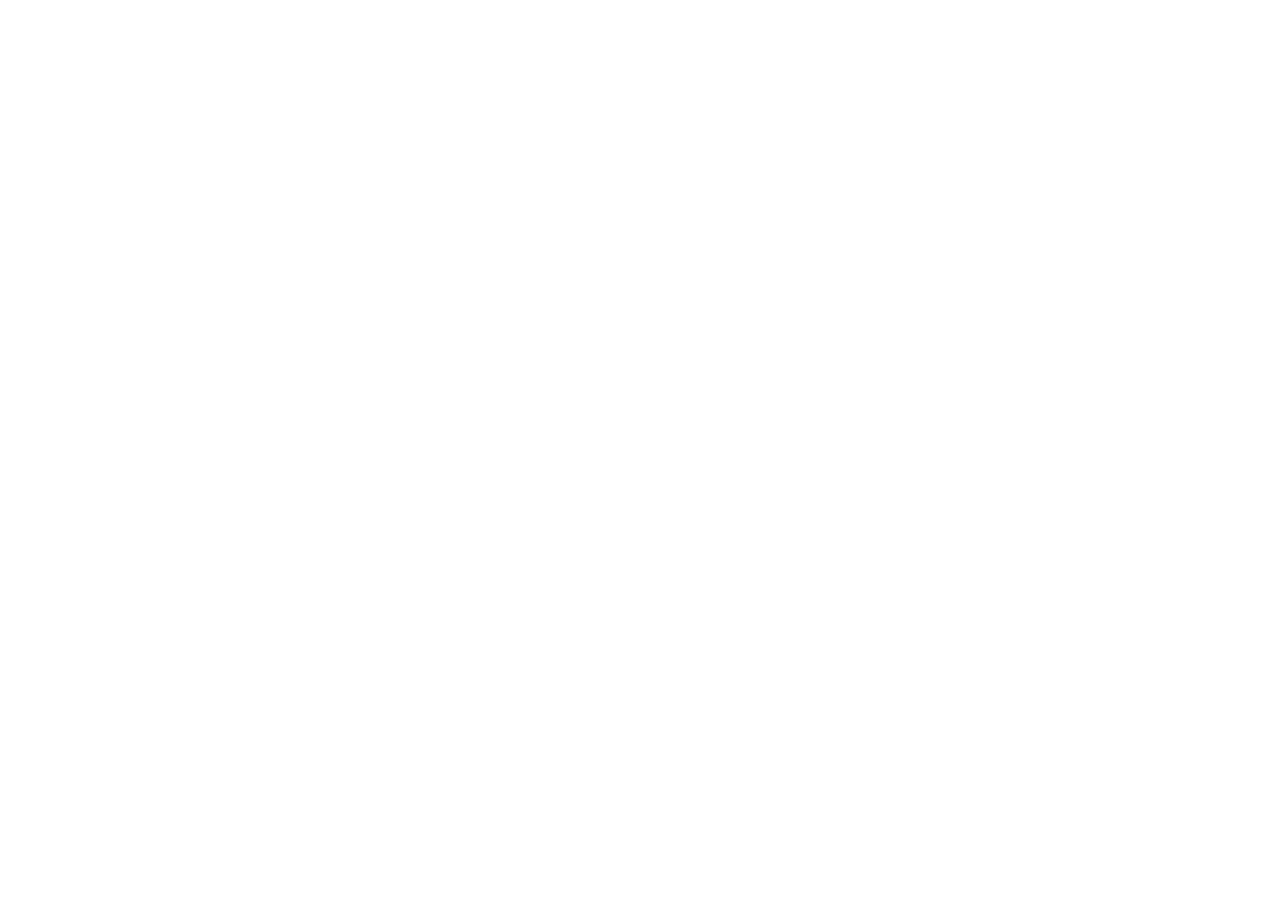
==== index.html @ 9f3b3bdb "Content changes per Bill" ====
<html>
<head>
	<title>Caption Access — Make Your Meetings, Classes, Webinars & Videos Accessible Today!</title>
	<meta charset="UTF-8">
	<link rel="shortcut icon" href="favicon.ico" type="image/x-icon">
	<link rel="icon" href="favicon.ico" type="image/x-icon">
	<link href='http://fonts.googleapis.com/css?family=Open+Sans:300,300italic,400,400italic,600italic,700,800' rel='stylesheet' type='text/css'>
	<link href='http://fonts.googleapis.com/css?family=Montserrat' rel='stylesheet' type='text/css'>
	<link href='http://fonts.googleapis.com/css?family=Arvo:700' rel='stylesheet' type='text/css'>
	<link rel="stylesheet" href="styles.css">
	<link href="http://netdna.bootstrapcdn.com/font-awesome/4.0.3/css/font-awesome.css" rel="stylesheet">
	<script>
		(function (i, s, o, g, r, a, m) {
			i['GoogleAnalyticsObject'] = r;
			i[r] = i[r] || function () {
				(i[r].q = i[r].q || []).push(arguments)
			}, i[r].l = 1 * new Date();
			a = s.createElement(o),
				m = s.getElementsByTagName(o)[0];
			a.async = 1;
			a.src = g;
			m.parentNode.insertBefore(a, m)
		})(window, document, 'script', '//www.google-analytics.com/analytics.js', 'ga');
		ga('create', 'UA-45861214-1', 'captionaccess.com');
		ga('send', 'pageview');
	</script>
</head>
<body class="homepage">
	<div class="container">
		<div id="header">
			<p>Make Your Meetings, Classes, Webinars & Videos Accessible Today!</p>
			<div id="call-to-action-wrapper">
				<div id="call-to-action" class="button">
					<span class="component1">Request a Quote</span><span class="component2">&rsaquo;</span>
				</div>
				<div id="call-to-action-areas">
					<span class="component3">for</span>
					<span class="component4">&nbsp;</span>
				</div>
			</div> <!-- call-to-action-wrapper -->
			<hr class="translucent-white">
		</div> <!-- header -->
		<div id="nav-bar">
			<div id="logo"></div>
			<ul id="nav-menu">
				<li class="level1item">
					<a href="events.html">Live Events</a>

				</li>
				<li class="level1item">
					<a href="media.html">Media</a>

				</li>
				<li class="level1item"><a href="services.html">Services</a>

				</li>
				<li class="level1item">
					<a href="testimonials.html">Props</a>

				</li>
				<li><a href="faq.html">FAQ</a></li>
				<li><a href=" about.html">About</a></li>
				<li><a href="app/contact">Contact</a></li>
			</ul>
		</div> <!-- nav-bar -->
	</div> <!-- container -->
	<div class="container">
		<div class="content">
			<ul id="features">
				<li id="callout1">
					<h2 class="header">What</h2>
					<hr class="translucent-black">
					<div class="description">
						We caption almost anything! Name your captioning need — live events, videos, website media — and we'll deliver.
					</div>
				</li>
				<li id="callout2">
					<h2 class="header">Why</h2>
					<hr class="translucent-black">
					<div class="description">
						Because! Captioning benefits you, from communication access to improved documentation and online search results.
					</div>
				</li>
				<li id="callout3">
					<h2 class="header">Where</h2>
					<hr class="translucent-black">
					<div class="description">
						Just about anywhere! CaptionAccess provides captioning services remotely. If you've got Internet, you've got captions!
					</div>
				</li>
				<li id="callout4">
					<h2 class="header">When</h2>
					<hr class="translucent-black">
					<div class="description">
						Anytime! CaptionAccess works with your schedule. We're up late, we're up early. We're there for you!
					</div>
				</li>
			</ul> <!-- features -->
			<div id="about-blurb">
				<img src="images/logo-outline.jpg" alt="">
				<h1>CaptionAccess is owned and run by deaf and hard-of-hearing people.</h1>
				<p>Why is that a big deal? Because we use captioning services ourselves — it's a communication lifeline for us. We know what first-class captioning means and how important captioning is to people who need it. Our business philosophy and practices are pretty simple: Treat customers how we want to be treated ourselves.</p>
				<div class="author">
					<img class="author-avatar" src="images/avatar-bill.jpg" alt="">
					<div class="author-name">Bill Graham</div>
					<div class="author-title">Founder</div>
				</div> <!-- author -->
			</div> <!-- about-blurb -->
		</div> <!-- content -->
		<div id="testimonials" class="blue">
			<div class="content">
				<div id="wrapper">
					<div class="testimonial">
						<div class="author">
							<img class="author-avatar" src="images/avatar_king.png" alt="Picture of King Jordan, Past President, Gallaudet University">
							<div class="author-name">King Jordan</div>
							<div class="author-title">Past President, Gallaudet University</div>
						</div> <!-- author -->
						<p>“Technology is changing the way people receive information and the way people are trained and educated. When educational webcasts are not captioned then people who are deaf or hard of hearing don’t have the same access or the same opportunity to learn that people who can hear do. It's so easy and inexpensive to get webcasts captioned — If webcasters knew how many more people they could reach with the simple addition of captions, it would seem a no brainer to add them. CaptionAccess is unusual among captioning companies in that it advocates and educates for online inclusion in addition to providing services to make it happen.”</p>
					</div> <!-- testimonial -->
					<div class="testimonial">
						<div class="author">
							<img class="author-avatar" src="images/avatar_kim.png" alt="Picture of Kimberly Heibner, Interpreter for the Deaf, NIC Master, Southern Illinois University at Carbondale">
							<div class="author-name">Kimberly Heibner</div>
							<div class="author-title">Interpreter for the Deaf, NIC Master, Southern Illinois University at Carbondale</div>
						</div> <!-- author -->
						<p>“It has been a pleasure working with CaptionAccess. SIU requires the use of remote CART services for both an online student and a student onsite. CaptionAccess delivers first-rate captioning services in a professional, dedicated manner. They are easy to work with and have gone above and beyond the call of duty by traveling to the classroom to provide technical hands-on assistance. We would recommend CaptionAccess to any school that requires the use of all-around quality captioning services.”</p>
					</div> <!-- testimonial -->
					<div class="testimonial">
						<div class="author">
							<img class="author-avatar" src="images/avatar_collins.png" alt="Picture of Kathleen Collins, Publisher, Inside Higher Ed">
							<div class="author-name">Kathlene Collins</div>
							<div class="author-title">Publisher, Inside Higher Ed</div>
						</div> <!-- author -->
						<p>“CaptionAccess has provided captioning for deaf and hard-of-hearing participants for all Inside Higher Ed webinars since September, 2012. We do as many as four a month, on topics that range from the arcane (competency education and assessment) to the REALLY arcane (game design elements in online course development). We can have as many as four presenters talking over each other in fast-paced events. CaptionAccess does a fantastic job -- captioners are scheduled quickly, show up on time, do a wonderful job during the live event, and provide transcripts in 24 hours (often less). The good will Inside Higher Ed has accrued by providing this simple (and very economical) service is enormous. And CaptionAccess is a genuine pleasure to work with.”</p>
					</div> <!-- testimonial -->
					<div class="testimonial">
						<div class="author">
							<img class="author-avatar" src="images/avatar_grant.png" alt="Picture of Grant Peelle, Director, "I'm Fine, Thanks"">
							<div class="author-name">Grant Peelle</div>
							<div class="author-title">Director, "I'm Fine, Thanks"</div>
						</div> <!-- author -->
						<p>“As filmmakers, it is our primary goal to connect and effectively communicate with our audience, which is why we chose CaptionAccess to caption both our movie trailer and our feature documentary, "I'm Fine, Thanks."  Without captioning, we are limiting the effectiveness of our storytelling.  We see captioning as an essential piece in our storytelling arsenal and CaptionAccess made this additional tool very successful for us.”</p>
					</div> <!-- testimonial -->
					<div class="testimonial">
						<div class="author">
							<img class="author-avatar" src="images/avatar_johnny.png" alt="Picture of Johnny B. Truant, Author and podcaster">
							<div class="author-name">Johnny B. Truant</div>
							<div class="author-title">Author and podcaster</div>
						</div> <!-- author -->
						<p>“CaptionAccess has opened my eyes to the value of captioning, transcribing, and generally making the work I do online more accessible. By providing access, I'm getting deaf and hard-of-hearing people signing up for workshops and events they never could have signed up for before… which means more sales, which means more income. Consider me sold!”</p>
					</div> <!-- testimonial -->
					<div class="testimonial">
						<div class="author">
							<img class="author-avatar" src="images/avatar_margreta.png" alt="Picture of Margreta von Pein, Member, Bay Area Association for Disabled Sailors">
							<div class="author-name">Margreta von Pein</div>
							<div class="author-title">Member, Bay Area Association for Disabled Sailors</div>
						</div> <!-- author -->
						<p>“CaptionAccess patiently walked me through the set up with two practice sessions before my meeting. CaptionAccess and the writer were flexible, friendly, and continually helpful. All was done affordably. I feel I can contact CaptionAccess anytime with a difficult captioning project on short notice and they will be there for me.”</p>
					</div> <!-- testimonial -->
					<div class="testimonial">
						<div class="author">
							<img class="author-avatar" src="images/avatar_marca.png" alt="Picture of Marca Bristo, President & CEO, Access Living">
							<div class="author-name">Marca Bristo</div>
							<div class="author-title">President & CEO, Access Living</div>
						</div> <!-- author -->
						<p>“Industry leaders across all private, public and non-profit sectors express a commitment to diversity, but the principle is often overlooked when applied to people with disabilities. A prime example of this oversight is non-captioned videos and webinars, which send potential consumers, customers, and partners the message: "you are not wanted here." As more of us acquire the tools to produce online content, it is critical that we integrate captioning into our programming. This will benefit not only people who are Deaf and hard of hearing, but also people learning English, children learning to read, airport travelers, and many others. Like many things related to accessibility, what works well for people with disabilities, works well for just about everybody.”</p>
					</div> <!-- testimonial -->
					<div class="testimonial">
						<div class="author">
							<img class="author-avatar" src="images/avatar_karlovits.png" alt="Picture of Joe Karlovits, Former CEO and Founder, VITAC">
							<div class="author-name">Joe Karlovits</div>
							<div class="author-title">Former CEO and Founder, VITAC</div>
						</div> <!-- author -->
						<p>“CaptionAccess really makes a difference for deaf and hard-of-hearing employees. Their services open communication to one of the most important aspects of work: meetings. And I think it’s a bonus that the company is owned by a deaf entrepreneur.  Employers have every reason to use their services, and I recommend that they do.”</p>
					</div> <!-- testimonial -->
					<div class="testimonial">
						<div class="author">
							<img class="author-avatar" src="images/avatar_storck.png" alt="Picture of Lauren E. Storck, President, Collaborative for Communication Access via Captioning and CaptionMatch.com">
							<div class="author-name">Lauren E. Storck</div>
							<div class="author-title">President, Collaborative for Communication Access via Captioning and CaptionMatch.com</div>
						</div> <!-- author -->
						<p>“Organization meetings, whether for-profit or non-profit, are costly and it's best to have everyone on the 'same page' to maximize productivity and meaningful exchange among all there. Inclusion of CART is so useful for the group, since participants can maximize their various skills while having the transcript to review after the meeting too. Companies like CaptionAccess provide vital services for millions of people who need captioning for communication.”</p>
					</div> <!-- testimonial -->
				</div> <!-- wrapper -->
			</div> <!-- content -->
		</div> <!-- testimonials -->
	</div> <!-- container -->
	<div class="container">
		<div class="content">
			<div id="footer">
				<div id="legal">
					<img class="logo" src="images/logo-color.jpg" alt="">
					<br clear="all">
					<p>CaptionAccess has received Disability-Owned Business Enterprise Certification through the US Business Leadership Network<sup>®</sup> Disability Supplier Diversity Program<sup>®</sup> <strong>(USBLN<sup>®</sup> DSDP<sup>®</sup>)</strong>.</p>
					<img class="badge" src="images/dobe-badge.jpg" alt="">
					<br clear="all">
										<div id="copyright">
						<span>© 2014 CaptionAccess</span><br />
    					Captioning the world, one word at a time.
					</div>
				</div> <!-- legal -->
				<ul id="contact">
					<li>
						<img src="images/location.jpg" alt="">
						<p>
							2707 Three Oaks, <br />
							#942, Cary, IL 60013
						</p>
					</li>
					<li>
						<img src="images/phone.jpg" alt="">
						<p>
							(847) 986-9330
						</p>
					</li>
					<li>
						<img src="images/mail.jpg" alt="">
						<p>
							contact@captionaccess.com
						</p>
					</li>
					<li>
						<ul class="social">
                            <li title="Our Facebook page" ><a href="http://facebook.com/Captionaccess" target="_blank"><i class="fa fa-facebook"></i></a></li>
                            <li title="Our Twitter page"><a href="http://twitter.com/captionaccess" target="_blank"><i class="fa fa-twitter"></i></a></li>
						</ul>
					</li>
				</ul> <!-- contact -->
			</div> <!-- footer -->
		</div> <!-- content -->
	</div> <!-- container -->
	<script src="jquery.js"></script>
	<script src="typed.js"></script>
	<script type="text/javascript" src="jquery.hoverintent.minified.js"></script>
	<script src="scripts.js"></script>
</body>
</html>
---- styles.css ----
*		 									{ 	padding: 0;
												margin: 0;
												font-family: 'Open Sans', sans-serif;
												font-size: 16px; }

ul 											{ 	list-style-type: none; }

li 											{	float: left; }

sup 										{ 	font-size: 12px;
												font-weight: normal; }

hr.translucent-white 						{ 	border: none;
												border-bottom: 1px rgba(255,255,255,0.3) solid;
												margin-top: 50px;
												height: 0; }

hr.translucent-black 						{ 	border: none;
												border-bottom: 1px rgba(0,0,0,0.4) solid;
												width: 50px;
												height: 0;
												margin: 0 auto;
												margin-top: 15px;
												margin-bottom: 30px; }

body.homepage								{	background: url(images/header.jpg) no-repeat center center fixed;
												background-size: cover; }

.container 									{ 	width: 100%;
												background-color: #FFF;
												overflow: visible; }

.container:first-child 						{ 	background: none; }

.button 									{ cursor: pointer; }

.button:hover, .button:hover span			{ 	background-color: #CCA74F !important;
												background-image: none !important;
												border-color: #9C7B2E !important; }

.content 									{ 	width: 960px;
												margin: 0 auto;
												overflow: hidden; }

.submenu 									{ 	display: none; padding: 7px; background-color: #2377AF; overflow: auto; width: 215px; position: absolute; top: 20px; border-radius: 4px; z-index: 9999;
}

.submenu a 									{ 	font-family: "Open Sans", sans-serif !important; font-size: 16px !important; color: #333 !important; text-transform: none !important; letter-spacing: 0 !important; background: none !important; border-radius: 0 !important; }

.submenu a:hover							{ 	text-decoration: underline !important; color: #999 !important; }

.submenu li 								{ 	background-color: #FFF; float: left; padding: 15px; border-bottom: 1px #EEE solid; width: 215px; box-sizing: border-box; }

#testimonials 								{ 	overflow: hidden;
												margin-top: 55px;
												position: relative; }

#testimonials .content 						{ 	overflow: hidden; }

#wrapper 									{ 	width: 10000px;
												position: relative;
												left: 0; }

.testimonial 								{	padding: 50px;
												font-style: italic;
												color: #FFF;
												font-size: 16px;
												overflow: auto;
												display: table;
												float: left;
												width: 960px;
												box-sizing: border-box; }

.testimonial .author 						{ 	float: left;
												font-style: italic; }

.testimonial .author-name 					{ 	font-size: 12px;
												font-weight: 600;
												margin-top: 10px; }

.testimonial .author-title 					{ 	font-weight: 300;
												font-size: 12px;
												width: 200px; }


.testimonial p 								{ 	line-height: 30px;
												width: 610px;
												display: table-cell;
  												vertical-align: middle;
												min-height: 260px;
												margin-top: 25px;
												font-weight: 300; }

.blue 										{	background-color: #5A77CD; }
.green 										{	background-color: #70C238; }
.teal 										{	background-color: #1b859b; }
.blue 										{	background-color: #5A77CD; }

#header 									{ 	/*min-height: 635px;
												box-shadow: inset 0px -500px 400px -77px rgba(35,21,20,.75)*/ }

#header p 									{ 	font-weight: 700;
												font-size: 42px;
												color: #FFF;
												width: 830px;
												line-height: 54px;
												margin: 0 auto;
												text-align: center; }

#call-to-action-wrapper 					{ 	width: 210px;
												margin: 0 auto;
												position: relative;
												margin-top: 40px; }

#call-to-action 							{	width: 210px;
												height: 46px;
												border-radius: 4px;
												background-color: #579876;
												background-image: -webkit-gradient(linear, 0 0, 0 100%, from(#579876), to(#60a382));
												background-image: -webkit-linear-gradient(to top, #579876, #60a382);
												background-image: -moz-linear-gradient(to top, #579876, #60a382);
												background-image: -o-linear-gradient(to top, #579876, #60a382);
												background-image: linear-gradient(to top, #579876, #60a382);
												/*margin: 0 auto;*/
												text-align: center;
												line-height: 43px;
												color: #FFF;
												font-size: 18px;
												display: inline-block; }

#call-to-action .component1 				{ 	font-size: 18px;
												text-shadow: 0px -1px 0px rgba(0, 0, 0, 0.25);
												position: relative;
												left: -6px;
												top: 1px; }

#call-to-action .component2 				{ 	width: 19px;
												height: 19px;
												border-radius: 9px 10px 10px 9px/9px 9px 10px 10px;
												background-color: #4e8367;
												border: solid 1px #518c74;
												background-image: -webkit-gradient(linear, 0 0, 0 100%, from(#548d70), to(#4a7d61));
												background-image: -webkit-linear-gradient(to top, #548d70, #4a7d61);
												background-image: -moz-linear-gradient(to top, #548d70, #4a7d61);
												background-image: -o-linear-gradient(to top, #548d70, #4a7d61);
												background-image: linear-gradient(to top, #548d70, #4a7d61);
												display: inline-block;
												line-height: 16px;
												position: relative;
												left: 5px;
												top: 1px; }

#call-to-action-areas 						{ 	display: inline-block;
												color: #FFF;
												top: 8px;
												left: 218px;
												position: absolute;
												width: 380px; }

#call-to-action-areas .component3 			{ 	padding: 0 5px;
												font-style: italic;
												font-size: 13px;
												color: #CCC; }

#call-to-action-areas .component4 			{ 	font-style: italic;
												letter-spacing: 1px;
												position: relative;
												top: 2px;
												left: -6px;
												font-size: 19px; }

#nav-bar 									{ 	height: 110px;
												overflow: auto;
												color: #FFF; }

#logo 										{ 	background: url(images/logo.png) left center no-repeat;
												float: left;
												cursor: pointer;
												margin-top: 14px;
												margin-left: 25px;
												width: 400px;
												height: 80px; }

#nav-bar 									{ transition: height .7s; overflow: visible; z-index: 100; }

#nav-menu 									{ 	width: 725px;
												margin-top: 47px;
												transition: margin-top .7s;
												float: right; }

#nav-menu li 								{ 	position: relative; }

#nav-menu li a 								{ 	color: #FFF;
												font-size: 12px;
												font-family: 'Montserrat', sans-serif;
												margin-right: 20px;
												padding: 10px;
												transition: background-color .4s;
												text-transform: uppercase;
												letter-spacing: 2px;
												text-decoration: none; }

/*#nav-menu li a:hover 						{	border-bottom: thin #FFF solid; }
*/
#nav-menu li a.fixed:hover					{	border-bottom: thin #444 solid; }

#nav-menu li a:hover, #nav-menu li a.active 						{	background-color: #2377AF;
												color: #FFF;
												border-radius: 4px; }

#nav-menu li a.active:hover 						{	border-bottom: none; }

#nav-bar.fixed 								{ 	position: fixed;
												top: 0;
												background-color: #FFF;
												width: 100%;
												height: 50px;
												z-index: 100;
												border-bottom: thin #CCC solid;
												transition: height, background-color .4s; }

#nav-bar.fixed a 							{ 	color: #000; }

#nav-bar.fixed a:hover						{ 	border-color: #000 !important;
												padding-bottom: 17px; }

#nav-bar.fixed #nav-menu 					{ 	margin-top: 17px;
												transition: margin-top .5s; }

#nav-bar.fixed #logo						{ 	background: url(images/logo_icon.jpg) center no-repeat;
												float: left;
												margin-top: 0px !important;
												width: 175px;
												height: 50px; }

#features 									{ 	width: 100%;
												padding-top: 90px;
												overflow: auto; }

#features li 								{ 	width: 180px;
												padding: 0 30px;
												text-align: center; }

#features .header 							{ 	font-family: 'Arvo', Georgia, serif;
												font-size: 18px;
												text-transform: uppercase;
												letter-spacing: 1px;
												font-weight: 700; }

#features .description						{ 	color: #5c5c5c;
												line-height: 28px;
												height: 300px; }

#callout1 									{ 	background: url(images/callout-bg1.jpg) bottom center no-repeat; }
#callout2 									{ 	background: url(images/callout-bg2.jpg) bottom center no-repeat; }
#callout3 									{ 	background: url(images/callout-bg3.jpg) bottom center no-repeat; }
#callout4 									{ 	background: url(images/callout-bg4.jpg) bottom center no-repeat; }

#about-blurb 								{ 	text-align: center;
												margin-top: 55px; }

#about-blurb h1								{ 	font-family: 'Montserrat', sans-serif;
												font-size: 30px;
												font-weight: normal;
												color: #161a25;
												margin: 0 auto;
												margin-top: 35px;
												margin-bottom: 50px;
												width: 680px; }

#about-blurb p 								{ 	color: #7a7b7f;
												width: 715px;
												font-size: 18px;
												margin: 0 auto;
												line-height: 40px; }

#about-blurb .author-avatar 				{ 	margin-top: 60px; }

#about-blurb .author-name 					{	font-family: 'Montserrat', sans-serif;
												font-size: 14px;
												text-transform: uppercase;
												margin-top: 20px;
												letter-spacing: 2px;
												color: #464646; }

#about-blurb .author-title 					{	font-family: sans-serif;
												font-size: 12px;
												color: #b2b2b2; }

#footer 									{ 	padding-top: 60px; }

#legal 										{	width: 550px;
												overflow: auto;
												float: left; }

#legal .logo 								{ 	margin-bottom: 0px; }

#legal p 									{ 	width: 350px;
												float: left;
												position: relative;
												left: 60px;
												font-size: 15px;
												line-height: 25px; }

#legal .badge 								{ 	float: right; }

#legal .translucent-black 					{ 	width: 488px;
												position: relative;
												margin: 0;
												margin-top: 50px;
												left: 60px; }

#copyright 									{ 	font-size: 13px;
												position: relative;
												left: 60px;
												display: inline-block;
												line-height: 18px;
												margin-top: 65px;
												margin-bottom: 50px;
												font-weight: bold; }

#copyright span 							{ 	position: relative;
												font-size: 13px;
												left: -13px;
												font-weight: normal; }

#contact 									{	float: right;
												width: 220px;
												margin-top: 48px; }

#contact li 								{ 	float: none;
												margin-bottom: 2px; }


#contact li img 							{ 	position: relative;
												top: 20px;
												left: -30px; }

#contact li p 								{ 	font-weight: 300;
												font-size: 16px;
												position: relative;
												left: 10px;
												color: #555;
												font-family: sans-serif;
												line-height: 20px; }

#typed-cursor{
												opacity: 1;
												font-weight: 100;
												-webkit-animation: blink 0.7s infinite;
												-moz-animation: blink 0.7s infinite;
												-ms-animation: blink 0.7s infinite;
												-o-animation: blink 0.7s infinite;
												animation: blink 0.7s infinite;
}

@-keyframes blink{
												0% { opacity:1; }
												50% { opacity:0; }
												100% { opacity:1; }
}

@-keyframes blink{
    0% { opacity:1; }
    50% { opacity:0; }
    100% { opacity:1; }
}
@-webkit-keyframes blink{
    0% { opacity:1; }
    50% { opacity:0; }
    100% { opacity:1; }
}
@-moz-keyframes blink{
    0% { opacity:1; }
    50% { opacity:0; }
    100% { opacity:1; }
}
@-ms-keyframes blink{
    0% { opacity:1; }
    50% { opacity:0; }
    100% { opacity:1; }
}
@-o-keyframes blink{
    0% { opacity:1; }
    50% { opacity:0; }
    100% { opacity:1; }
}

ul#content_grid 						{	width: 100%;
										padding-top: 90px;
										overflow: auto; }

#content_grid li 				{ 	width: 450px;
										height: 600px;
										float: left;
										margin-right: 60px;
										padding-bottom: 60px;
										margin-bottom: 90px;
										border-bottom: 1px rgba(0,0,0,0.2) solid; }

#content_grid li:nth-child(even)	{ 	margin-right: 0; }

#content_grid li.closer 		{ border: none; margin-bottom: 20px; }

#content_grid li .header 		{ 	font-weight: 800;
										font-size: 30px;
										text-transform: uppercase;
										padding-bottom: 25px; }

#content_grid li img 	 		{ 	padding-bottom: 40px; }

#content_grid li .description	{ font-size: 15px; line-height: 28px; color: #333; }

#content_grid li h6 								{ 	position: relative;
														top: -25px;
														font-size: 15px;
														font-weight: normal; }

#header.inner, #nav-bar.inner						{ background-color: #41a4e6; }
#nav-bar.inner.fixed								{ background-color: #FFF; }
#nav-bar.inner.fixed #logo							{ 	background: url(images/logo_icon.jpg) center no-repeat;
														float: left;
														margin-top: 0px !important;
														width: 175px;
														height: 50px; }
#header.inner p 									{ font-size: 18px; font-weight: normal; display: inline-block; text-align: left; width: 745px; }
#header.inner #call-to-action-wrapper				{ display: inline-block; margin-top: 13px; margin-bottom: 13px; }
#header.inner .button 								{ background-image: linear-gradient(to top, #f2c63a, #f7db53); color: #7c6c30; }
#header.inner .button .component1 					{ text-shadow: 0 1px rgba(255,255,255,.75); }
#header.inner .button .component2 					{ background-image: linear-gradient(to top, #e8c636, #e2bb2c); border: solid 1px #c7ad47; }
#nav-bar.inner #logo 								{ background: url(images/logo-inner.png) left center no-repeat; }
.translucent-white.inner 							{ margin-top: 0; background-color: #41a4e6; }
.header i 											{ font-family: FontAwesome; width: 30px; height: 30px; border-radius: 30px; background-color: #f03636; line-height: 30px; text-align: center; color: #FFF; float: right; }

#content_grid li:nth-child(2) .header i { background-color: #f6a320; }
#content_grid li:nth-child(3) .header i { background-color: #8936f0; }
#content_grid li:nth-child(4) .header i { background-color: #4eb057; }
#content_grid.tall li 					{ height: 700px; }
#content_grid.tall h2 					{ font-size: 25px; }
#content_grid li.tall 					{ height: 700px; }
#content_grid li.tall2 					{ height: 800px; }
#content_grid h2.tall2 					{ min-height: 85px; }
#content_grid h2.tall3 					{ min-height: 125px; }
#content_grid h2.tall4 					{ min-height: 165px; }
#content_grid a 						{ text-decoration: none; color: #1A879C; }
#content_grid a:hover					{ text-decoration: underline; color: #94B6C0; }
#content_grid a:visited 				{ text-decoration: none; color: #589574; }
#contact .social 						{ padding-top: 63px; margin-left: -33px; }
#contact .social li 					{ float: left; margin-right: 15px; border: 2px black solid; width: 30px; height: 30px; border-radius: 30px; text-align: center; }
#contact .social li:hover				{ background-color: #000; color: #FFF; }
#contact .social li a					{ color: inherit; }
#contact .social li i					{ line-height: 32px; }
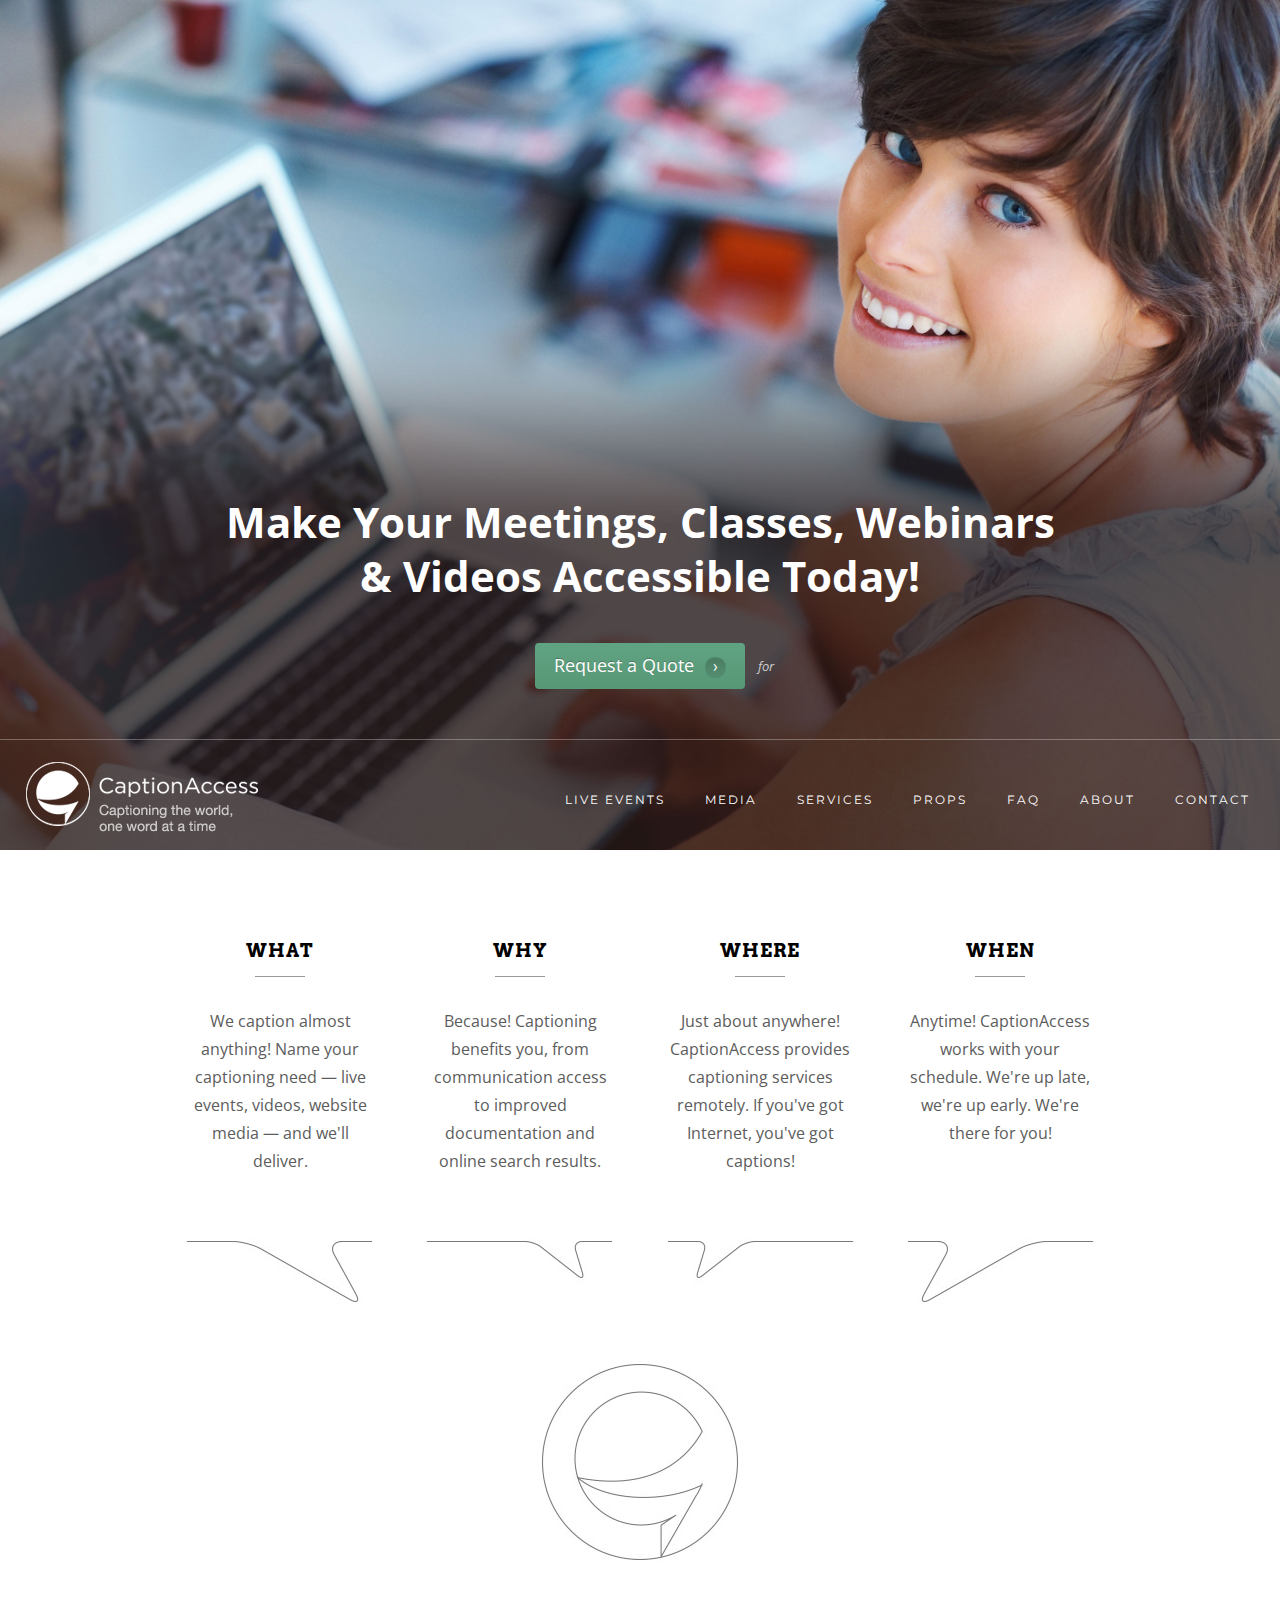
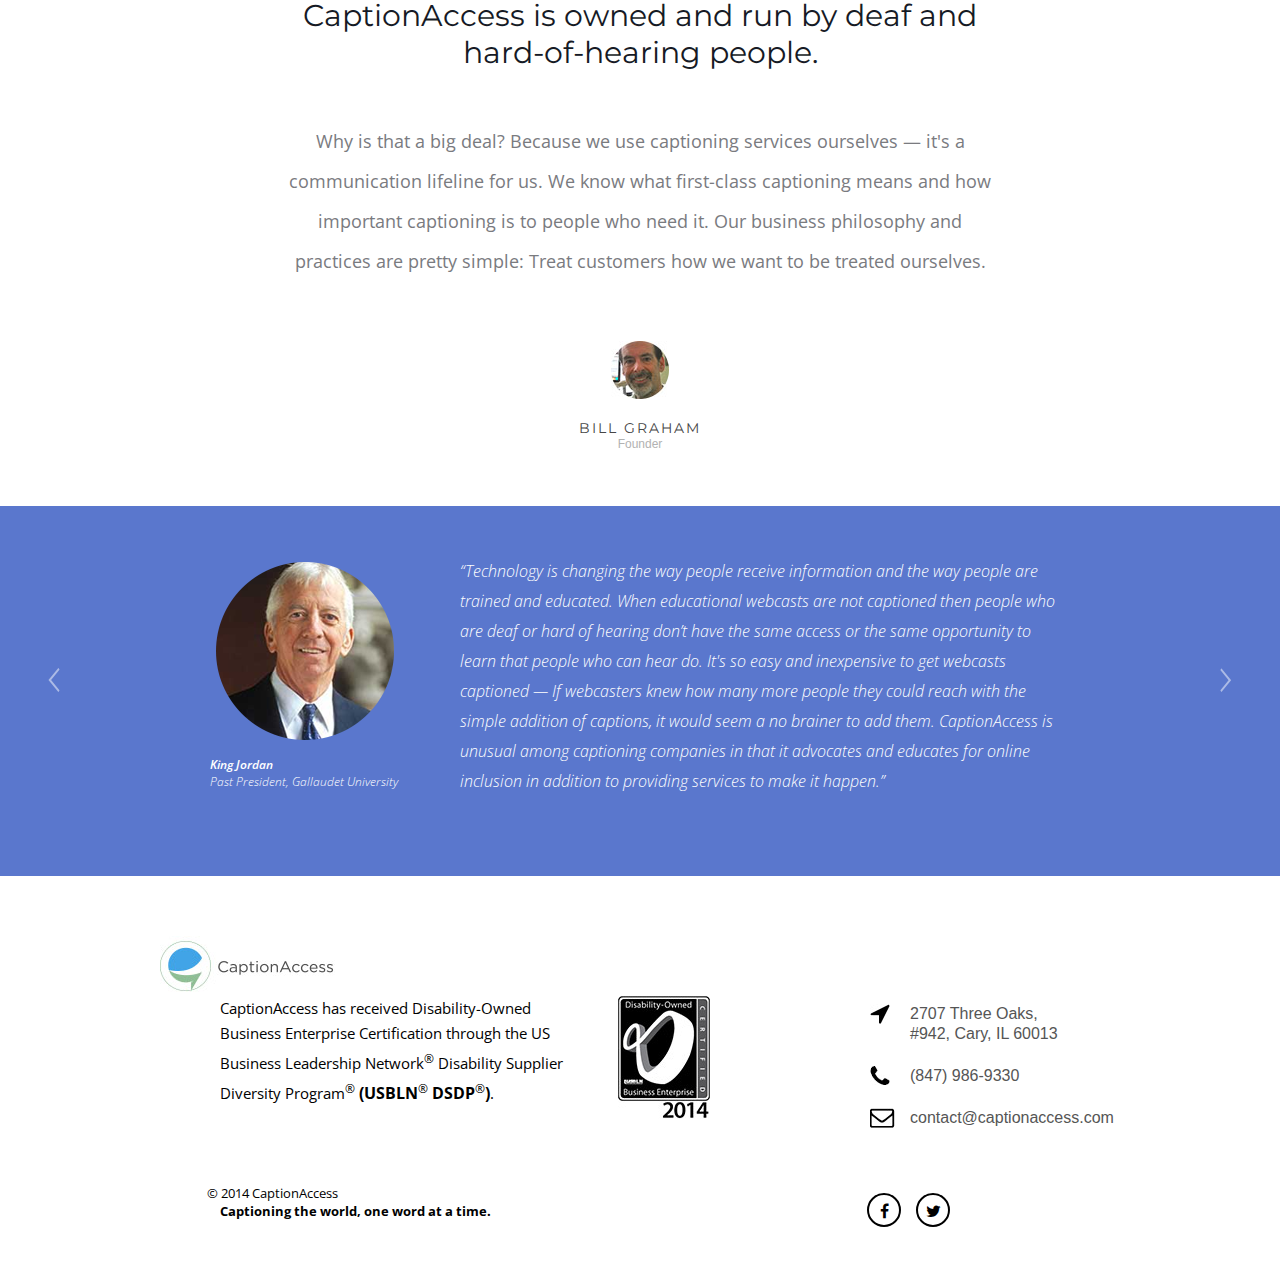
==== commit cf5213ef: "Bug fixes" ====
--- a/index.html
+++ b/index.html
@@ -60,7 +60,7 @@
 				</li>
 				<li><a href="faq.html">FAQ</a></li>
 				<li><a href=" about.html">About</a></li>
-				<li><a href="app/contact">Contact</a></li>
+				<li><a href="contact.html">Contact</a></li>
 			</ul>
 		</div> <!-- nav-bar -->
 	</div> <!-- container -->
@@ -180,7 +180,7 @@
 							<div class="author-name">Lauren E. Storck</div>
 							<div class="author-title">President, Collaborative for Communication Access via Captioning and CaptionMatch.com</div>
 						</div> <!-- author -->
-						<p>“Organization meetings, whether for-profit or non-profit, are costly and it's best to have everyone on the 'same page' to maximize productivity and meaningful exchange among all there. Inclusion of CART is so useful for the group, since participants can maximize their various skills while having the transcript to review after the meeting too. Companies like CaptionAccess provide vital services for millions of people who need captioning for communication.”</p>
+						<p>“Corporate meetings are costly and it's best to have everyone on the 'same page' to maximize productivity and meaningful exchange among all there. Inclusion of CART is so useful for the group, since participants can maximize their various skills while having the transcript to review after the meeting too. Companies like CaptionAccess provide vital services for millions of people who need captioning for communication.”</p>
 					</div> <!-- testimonial -->
 				</div> <!-- wrapper -->
 			</div> <!-- content -->
@@ -195,7 +195,7 @@
 					<p>CaptionAccess has received Disability-Owned Business Enterprise Certification through the US Business Leadership Network<sup>®</sup> Disability Supplier Diversity Program<sup>®</sup> <strong>(USBLN<sup>®</sup> DSDP<sup>®</sup>)</strong>.</p>
 					<img class="badge" src="images/dobe-badge.jpg" alt="">
 					<br clear="all">
-										<div id="copyright">
+					<div id="copyright">
 						<span>© 2014 CaptionAccess</span><br />
     					Captioning the world, one word at a time.
 					</div>
@@ -222,8 +222,8 @@
 					</li>
 					<li>
 						<ul class="social">
-                            <li title="Our Facebook page" ><a href="http://facebook.com/Captionaccess" target="_blank"><i class="fa fa-facebook"></i></a></li>
-                            <li title="Our Twitter page"><a href="http://twitter.com/captionaccess" target="_blank"><i class="fa fa-twitter"></i></a></li>
+							<li title="Our Facebook page" ><a href="http://twitter.com/captionaccess"><i class="fa fa-facebook"></i></a></li>
+							<li title="Our Twitter page"><a href="http://facebook.com/captionaccess"><i class="fa fa-twitter"></i></a></li>
 						</ul>
 					</li>
 				</ul> <!-- contact -->
@@ -232,7 +232,7 @@
 	</div> <!-- container -->
 	<script src="jquery.js"></script>
 	<script src="typed.js"></script>
-	<script type="text/javascript" src="jquery.hoverintent.minified.js"></script>
+	<script src="hoverintent.js"></script>
 	<script src="scripts.js"></script>
 </body>
-</html>
+</html>--- a/styles.css
+++ b/styles.css
@@ -23,7 +23,7 @@
 												margin-top: 15px;
 												margin-bottom: 30px; }
 
-body.homepage								{	background: url(images/header.jpg) no-repeat center center fixed;
+body.homepage								{	background: url(images/header.jpg) no-repeat right center fixed;
 												background-size: cover; }
 
 .container 									{ 	width: 100%;
@@ -173,12 +173,12 @@
 												overflow: auto;
 												color: #FFF; }
 
-#logo 										{ 	background: url(images/logo.png) left center no-repeat;
+#logo 										{ 	background: url(images/logo-thin.png) left center no-repeat;
 												float: left;
 												cursor: pointer;
 												margin-top: 14px;
 												margin-left: 25px;
-												width: 400px;
+												width: 235px;
 												height: 80px; }
 
 #nav-bar 									{ transition: height .7s; overflow: visible; z-index: 100; }
@@ -428,7 +428,7 @@
 #header.inner .button 								{ background-image: linear-gradient(to top, #f2c63a, #f7db53); color: #7c6c30; }
 #header.inner .button .component1 					{ text-shadow: 0 1px rgba(255,255,255,.75); }
 #header.inner .button .component2 					{ background-image: linear-gradient(to top, #e8c636, #e2bb2c); border: solid 1px #c7ad47; }
-#nav-bar.inner #logo 								{ background: url(images/logo-inner.png) left center no-repeat; }
+#nav-bar.inner #logo 								{ background: url(images/logo-inner-thin.png) left center no-repeat; }
 .translucent-white.inner 							{ margin-top: 0; background-color: #41a4e6; }
 .header i 											{ font-family: FontAwesome; width: 30px; height: 30px; border-radius: 30px; background-color: #f03636; line-height: 30px; text-align: center; color: #FFF; float: right; }
 
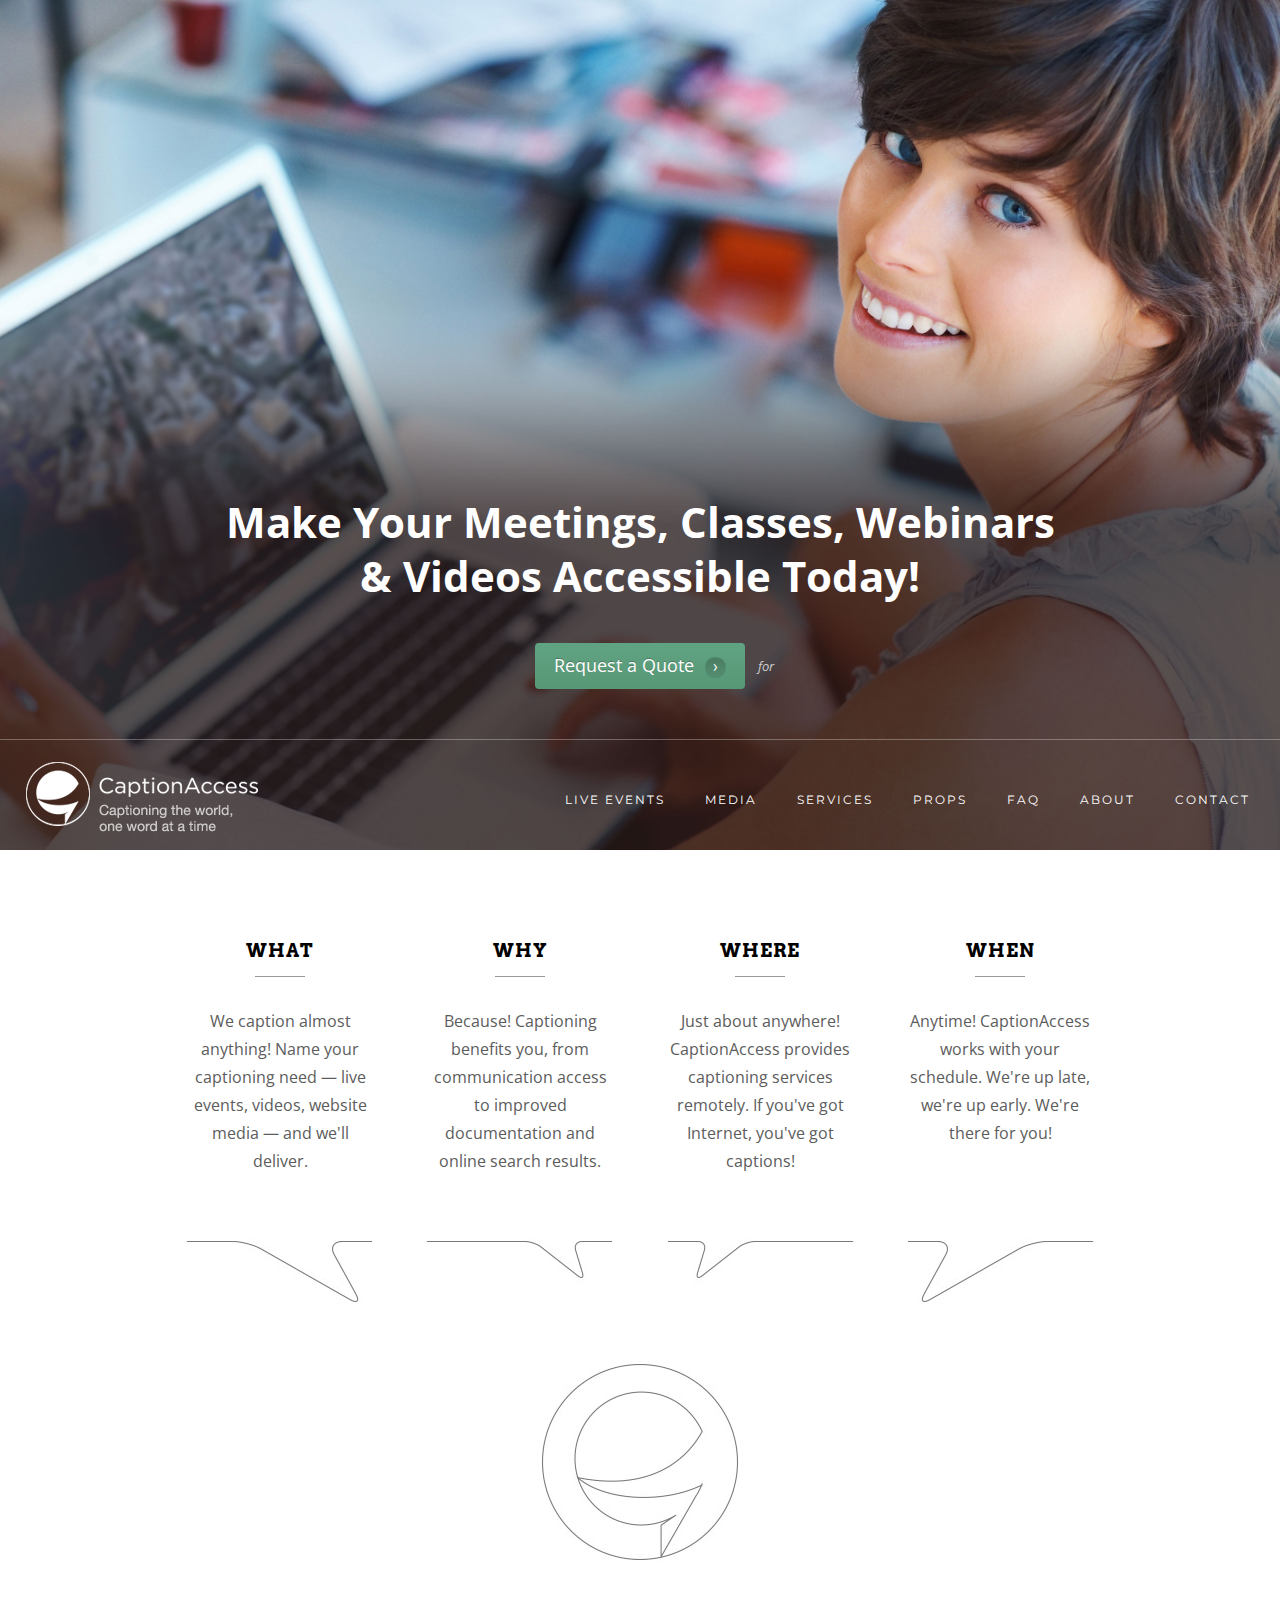
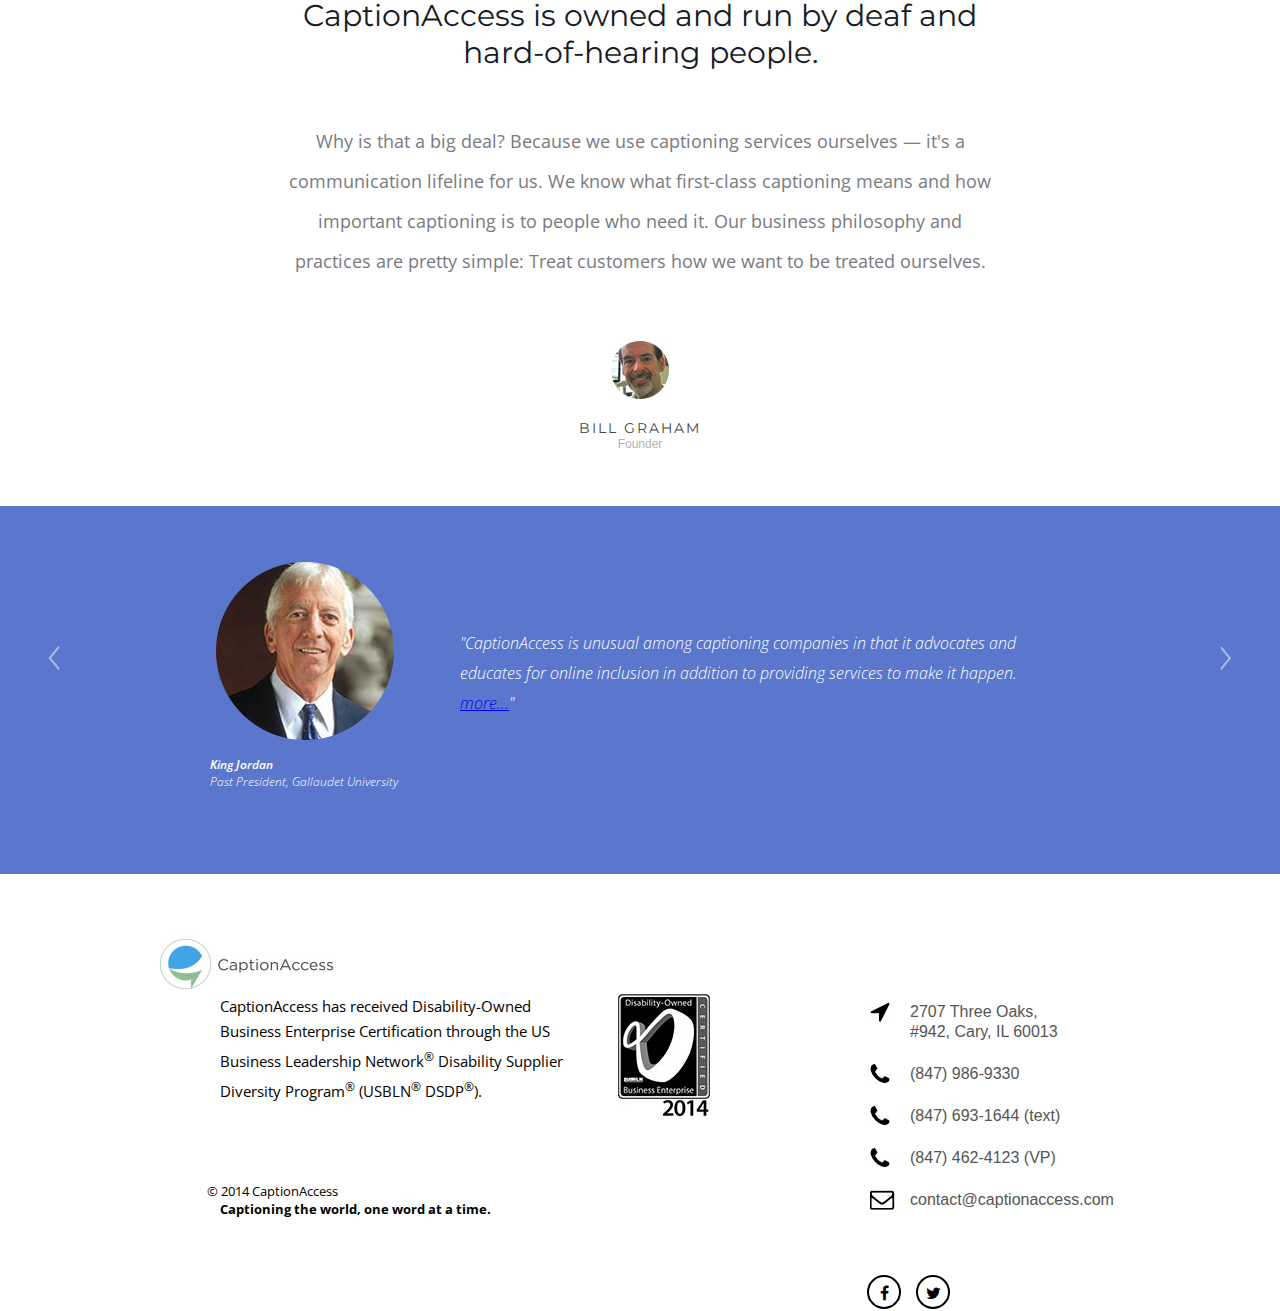
==== commit 191ee0fa: "Merge pull request #1 from captionaccess/master" ====
--- a/index.html
+++ b/index.html
@@ -60,7 +60,7 @@
 				</li>
 				<li><a href="faq.html">FAQ</a></li>
 				<li><a href=" about.html">About</a></li>
-				<li><a href="contact.html">Contact</a></li>
+				<li><a href="app/contact">Contact</a></li>
 			</ul>
 		</div> <!-- nav-bar -->
 	</div> <!-- container -->
@@ -116,7 +116,7 @@
 							<div class="author-name">King Jordan</div>
 							<div class="author-title">Past President, Gallaudet University</div>
 						</div> <!-- author -->
-						<p>“Technology is changing the way people receive information and the way people are trained and educated. When educational webcasts are not captioned then people who are deaf or hard of hearing don’t have the same access or the same opportunity to learn that people who can hear do. It's so easy and inexpensive to get webcasts captioned — If webcasters knew how many more people they could reach with the simple addition of captions, it would seem a no brainer to add them. CaptionAccess is unusual among captioning companies in that it advocates and educates for online inclusion in addition to providing services to make it happen.”</p>
+						<p>"CaptionAccess is unusual among captioning companies in that it advocates and educates for online inclusion in addition to providing services to make it happen. <a href="/testimonials.html#knowledge">more...</a>"</p>
 					</div> <!-- testimonial -->
 					<div class="testimonial">
 						<div class="author">
@@ -124,7 +124,7 @@
 							<div class="author-name">Kimberly Heibner</div>
 							<div class="author-title">Interpreter for the Deaf, NIC Master, Southern Illinois University at Carbondale</div>
 						</div> <!-- author -->
-						<p>“It has been a pleasure working with CaptionAccess. SIU requires the use of remote CART services for both an online student and a student onsite. CaptionAccess delivers first-rate captioning services in a professional, dedicated manner. They are easy to work with and have gone above and beyond the call of duty by traveling to the classroom to provide technical hands-on assistance. We would recommend CaptionAccess to any school that requires the use of all-around quality captioning services.”</p>
+						<p>"CaptionAccess delivers first-rate captioning services in a professional, dedicated manner. We would recommend CaptionAccess to any school that requires the use of all-around quality captioning services. <a href="/testimonials.html#student_services">more...</a>"</p>
 					</div> <!-- testimonial -->
 					<div class="testimonial">
 						<div class="author">
@@ -132,7 +132,7 @@
 							<div class="author-name">Kathlene Collins</div>
 							<div class="author-title">Publisher, Inside Higher Ed</div>
 						</div> <!-- author -->
-						<p>“CaptionAccess has provided captioning for deaf and hard-of-hearing participants for all Inside Higher Ed webinars since September, 2012. We do as many as four a month, on topics that range from the arcane (competency education and assessment) to the REALLY arcane (game design elements in online course development). We can have as many as four presenters talking over each other in fast-paced events. CaptionAccess does a fantastic job -- captioners are scheduled quickly, show up on time, do a wonderful job during the live event, and provide transcripts in 24 hours (often less). The good will Inside Higher Ed has accrued by providing this simple (and very economical) service is enormous. And CaptionAccess is a genuine pleasure to work with.”</p>
+						<p>"CaptionAccess does a fantastic job—captioners are scheduled quickly, show up on time, do a wonderful job during the live event, and provide transcripts in 24 hours (often less). <a href="/testimonials.html#higher_education">more...</a>"</p>
 					</div> <!-- testimonial -->
 					<div class="testimonial">
 						<div class="author">
@@ -140,7 +140,7 @@
 							<div class="author-name">Grant Peelle</div>
 							<div class="author-title">Director, "I'm Fine, Thanks"</div>
 						</div> <!-- author -->
-						<p>“As filmmakers, it is our primary goal to connect and effectively communicate with our audience, which is why we chose CaptionAccess to caption both our movie trailer and our feature documentary, "I'm Fine, Thanks."  Without captioning, we are limiting the effectiveness of our storytelling.  We see captioning as an essential piece in our storytelling arsenal and CaptionAccess made this additional tool very successful for us.”</p>
+						<p>"As filmmakers, it is our primary goal to connect and effectively communicate with our audience, which is why we chose CaptionAccess to caption both our movie trailer and our feature documentary. <a href="/testimonials.html#film">more...</a>"</p>
 					</div> <!-- testimonial -->
 					<div class="testimonial">
 						<div class="author">
@@ -148,7 +148,7 @@
 							<div class="author-name">Johnny B. Truant</div>
 							<div class="author-title">Author and podcaster</div>
 						</div> <!-- author -->
-						<p>“CaptionAccess has opened my eyes to the value of captioning, transcribing, and generally making the work I do online more accessible. By providing access, I'm getting deaf and hard-of-hearing people signing up for workshops and events they never could have signed up for before… which means more sales, which means more income. Consider me sold!”</p>
+						<p>"CaptionAccess has opened my eyes to the value of captioning, transcribing, and generally making the work I do online more accessible. Consider me sold! <a href="/testimonials.html#revenue">more...</a>"</p>
 					</div> <!-- testimonial -->
 					<div class="testimonial">
 						<div class="author">
@@ -156,7 +156,7 @@
 							<div class="author-name">Margreta von Pein</div>
 							<div class="author-title">Member, Bay Area Association for Disabled Sailors</div>
 						</div> <!-- author -->
-						<p>“CaptionAccess patiently walked me through the set up with two practice sessions before my meeting. CaptionAccess and the writer were flexible, friendly, and continually helpful. All was done affordably. I feel I can contact CaptionAccess anytime with a difficult captioning project on short notice and they will be there for me.”</p>
+						<p>"I feel I can contact CaptionAccess anytime with a difficult captioning project on short notice and they will be there for me. <a href="/testimonials.html#support">more...</a>"</p>
 					</div> <!-- testimonial -->
 					<div class="testimonial">
 						<div class="author">
@@ -164,7 +164,7 @@
 							<div class="author-name">Marca Bristo</div>
 							<div class="author-title">President & CEO, Access Living</div>
 						</div> <!-- author -->
-						<p>“Industry leaders across all private, public and non-profit sectors express a commitment to diversity, but the principle is often overlooked when applied to people with disabilities. A prime example of this oversight is non-captioned videos and webinars, which send potential consumers, customers, and partners the message: "you are not wanted here." As more of us acquire the tools to produce online content, it is critical that we integrate captioning into our programming. This will benefit not only people who are Deaf and hard of hearing, but also people learning English, children learning to read, airport travelers, and many others. Like many things related to accessibility, what works well for people with disabilities, works well for just about everybody.”</p>
+						<p>"As more of us acquire the tools to produce online content, it is critical that we integrate captioning into our programming. Like many things related to accessibility, what works well for people with disabilities works well for just about everybody. <a href="/testimonials.html#diversity">more...</a>"</p>
 					</div> <!-- testimonial -->
 					<div class="testimonial">
 						<div class="author">
@@ -172,7 +172,7 @@
 							<div class="author-name">Joe Karlovits</div>
 							<div class="author-title">Former CEO and Founder, VITAC</div>
 						</div> <!-- author -->
-						<p>“CaptionAccess really makes a difference for deaf and hard-of-hearing employees. Their services open communication to one of the most important aspects of work: meetings. And I think it’s a bonus that the company is owned by a deaf entrepreneur.  Employers have every reason to use their services, and I recommend that they do.”</p>
+						<p>"CaptionAccess really makes a difference for deaf and hard-of-hearing employees. Their services open communication to one of the most import an aspects of work: meetings. And I think it’s a bonus that the company is owned by a deaf entrepreneur. <a href="/testimonials.html#corporate">more...</a>"</p>
 					</div> <!-- testimonial -->
 					<div class="testimonial">
 						<div class="author">
@@ -180,7 +180,7 @@
 							<div class="author-name">Lauren E. Storck</div>
 							<div class="author-title">President, Collaborative for Communication Access via Captioning and CaptionMatch.com</div>
 						</div> <!-- author -->
-						<p>“Corporate meetings are costly and it's best to have everyone on the 'same page' to maximize productivity and meaningful exchange among all there. Inclusion of CART is so useful for the group, since participants can maximize their various skills while having the transcript to review after the meeting too. Companies like CaptionAccess provide vital services for millions of people who need captioning for communication.”</p>
+						<p>"At meetings, inclusion of CART is so useful in keeping everyone on the same page. Participants can maximize their various skills while having the transcript to review after the meeting, too. <a href="/testimonials.html#non-profit">more...</a>"</p>
 					</div> <!-- testimonial -->
 				</div> <!-- wrapper -->
 			</div> <!-- content -->
@@ -192,7 +192,7 @@
 				<div id="legal">
 					<img class="logo" src="images/logo-color.jpg" alt="">
 					<br clear="all">
-					<p>CaptionAccess has received Disability-Owned Business Enterprise Certification through the US Business Leadership Network<sup>®</sup> Disability Supplier Diversity Program<sup>®</sup> <strong>(USBLN<sup>®</sup> DSDP<sup>®</sup>)</strong>.</p>
+					<p>CaptionAccess has received Disability-Owned Business Enterprise Certification through the US Business Leadership Network<sup>®</sup> Disability Supplier Diversity Program<sup>®</sup> (USBLN<sup>®</sup> DSDP<sup>®</sup>).</p>
 					<img class="badge" src="images/dobe-badge.jpg" alt="">
 					<br clear="all">
 					<div id="copyright">
@@ -214,6 +214,18 @@
 							(847) 986-9330
 						</p>
 					</li>
+                    <li>
+                        <img src="images/phone.jpg" alt="">
+                        <p>
+                            (847) 693-1644 (text)
+                        </p>
+                    </li>
+                    <li>
+                        <img src="images/phone.jpg" alt="">
+                        <p>
+                            (847) 462-4123 (VP)
+                        </p>
+                    </li>
 					<li>
 						<img src="images/mail.jpg" alt="">
 						<p>
@@ -222,8 +234,8 @@
 					</li>
 					<li>
 						<ul class="social">
-							<li title="Our Facebook page" ><a href="http://twitter.com/captionaccess"><i class="fa fa-facebook"></i></a></li>
-							<li title="Our Twitter page"><a href="http://facebook.com/captionaccess"><i class="fa fa-twitter"></i></a></li>
+                            <li title="Our Facebook page" ><a href="http://facebook.com/Captionaccess" target="_blank"><i class="fa fa-facebook"></i></a></li>
+                            <li title="Our Twitter page"><a href="http://twitter.com/captionaccess" target="_blank"><i class="fa fa-twitter"></i></a></li>
 						</ul>
 					</li>
 				</ul> <!-- contact -->
@@ -235,4 +247,4 @@
 	<script src="hoverintent.js"></script>
 	<script src="scripts.js"></script>
 </body>
-</html>+</html>
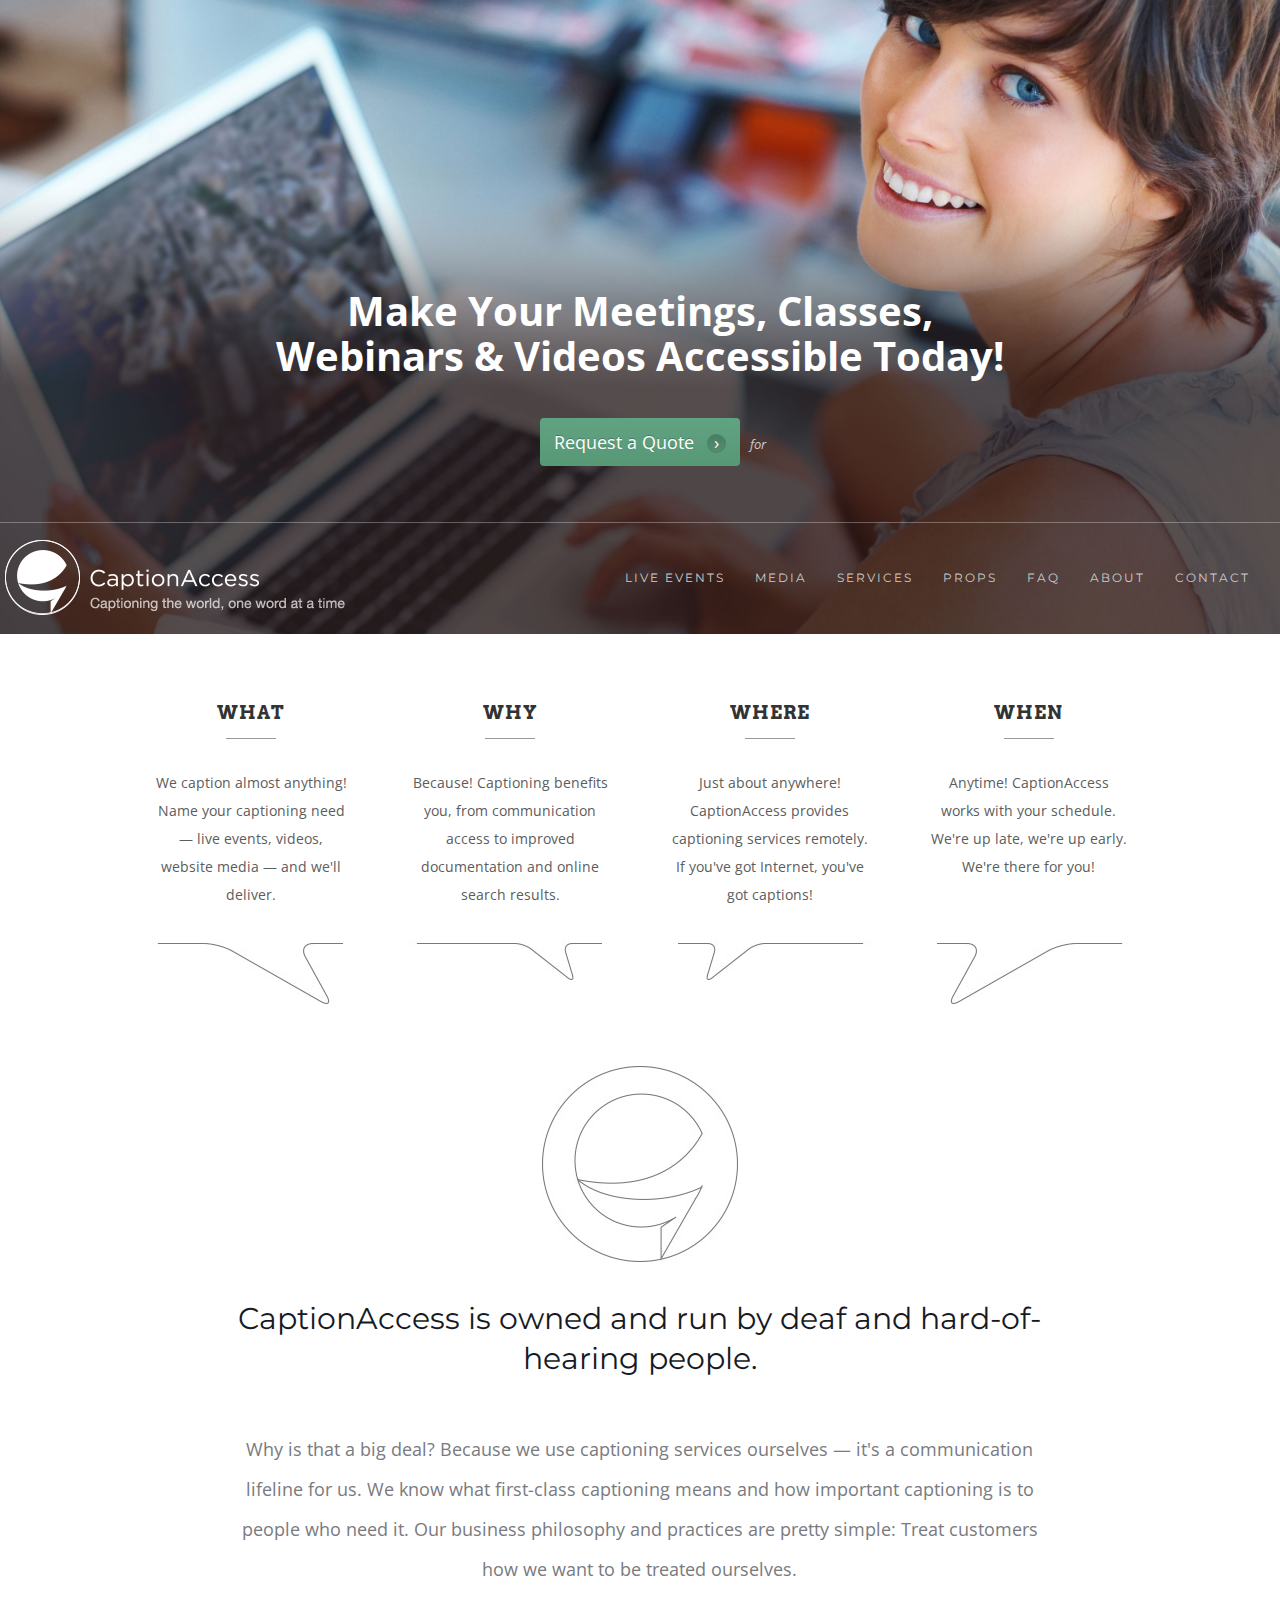
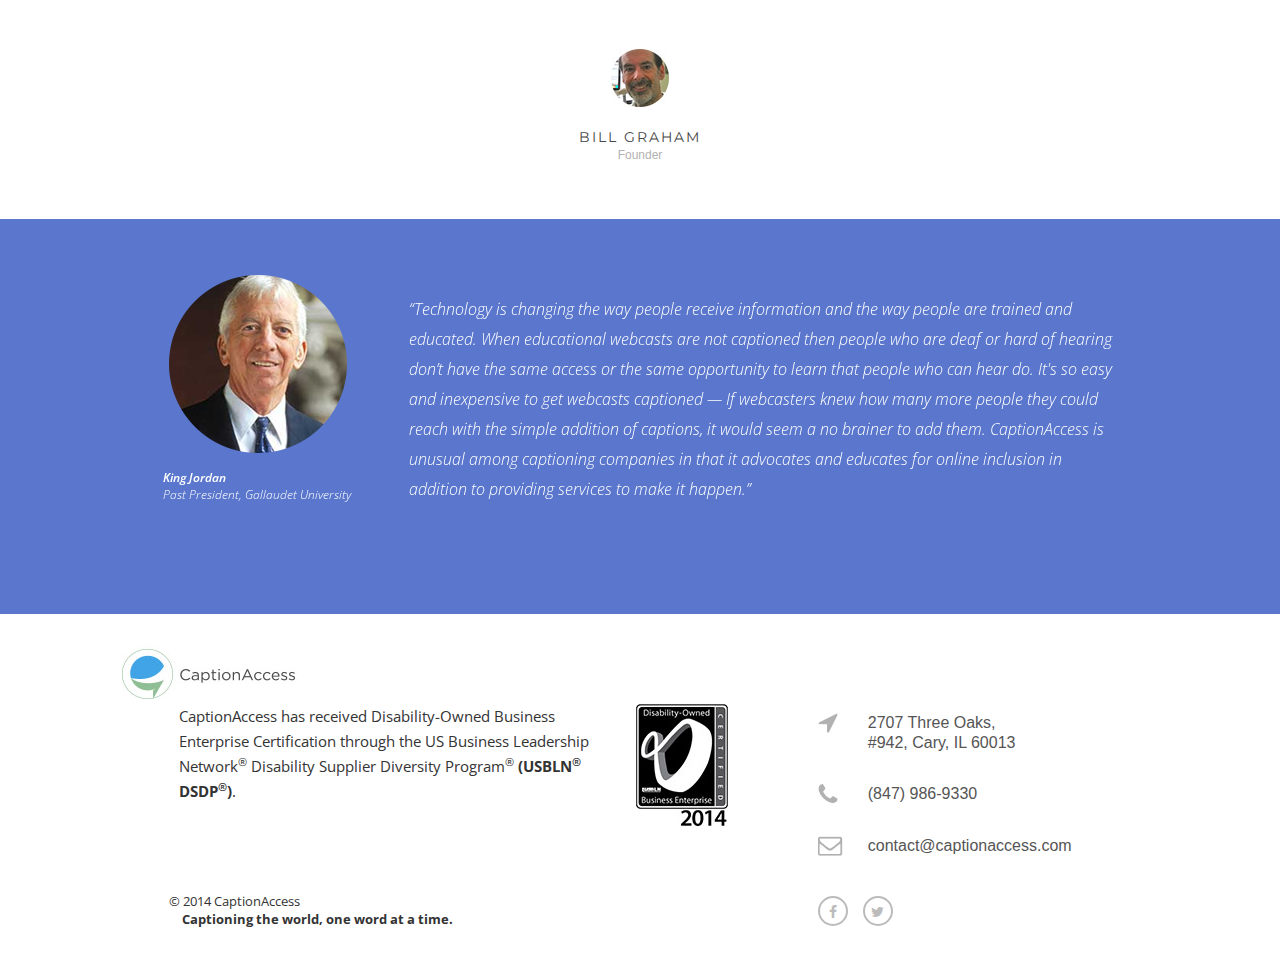
==== commit 4e785cdf: "Responsive design phase 1" ====
--- a/index.html
+++ b/index.html
@@ -1,250 +1,191 @@
-<html>
+<!DOCTYPE html>
+<html lang="en">
+
 <head>
-	<title>Caption Access — Make Your Meetings, Classes, Webinars & Videos Accessible Today!</title>
-	<meta charset="UTF-8">
+	<meta charset="utf-8">
+	<meta http-equiv="X-UA-Compatible" content="IE=edge">
+	<meta name="viewport" content="width=device-width, initial-scale=1, maximum-scale=1, user-scalable=no">
+	<title>CaptionAccess &mdash; Make Your Meetings, Classes, Webinars & Videos Accessible Today!</title>
 	<link rel="shortcut icon" href="favicon.ico" type="image/x-icon">
 	<link rel="icon" href="favicon.ico" type="image/x-icon">
 	<link href='http://fonts.googleapis.com/css?family=Open+Sans:300,300italic,400,400italic,600italic,700,800' rel='stylesheet' type='text/css'>
 	<link href='http://fonts.googleapis.com/css?family=Montserrat' rel='stylesheet' type='text/css'>
 	<link href='http://fonts.googleapis.com/css?family=Arvo:700' rel='stylesheet' type='text/css'>
+	<link href="http://netdna.bootstrapcdn.com/font-awesome/4.0.3/css/font-awesome.css" rel="stylesheet">
+	<link rel="stylesheet" type="text/css" href="slick/slick.css"/>
+	<link rel="stylesheet" href="bootstrap.min.css">
+	<link rel="stylesheet" href="bootstrap-theme.min.css">
 	<link rel="stylesheet" href="styles.css">
-	<link href="http://netdna.bootstrapcdn.com/font-awesome/4.0.3/css/font-awesome.css" rel="stylesheet">
-	<script>
-		(function (i, s, o, g, r, a, m) {
-			i['GoogleAnalyticsObject'] = r;
-			i[r] = i[r] || function () {
-				(i[r].q = i[r].q || []).push(arguments)
-			}, i[r].l = 1 * new Date();
-			a = s.createElement(o),
-				m = s.getElementsByTagName(o)[0];
-			a.async = 1;
-			a.src = g;
-			m.parentNode.insertBefore(a, m)
-		})(window, document, 'script', '//www.google-analytics.com/analytics.js', 'ga');
-		ga('create', 'UA-45861214-1', 'captionaccess.com');
-		ga('send', 'pageview');
-	</script>
+	<!--[if lt IE 9]>
+	  <script src="html5shiv.js"></script>
+	  <script src="respond.min.js"></script>
+	<![endif]-->
 </head>
-<body class="homepage">
-	<div class="container">
-		<div id="header">
-			<p>Make Your Meetings, Classes, Webinars & Videos Accessible Today!</p>
-			<div id="call-to-action-wrapper">
-				<div id="call-to-action" class="button">
-					<span class="component1">Request a Quote</span><span class="component2">&rsaquo;</span>
-				</div>
+
+<body onfocus="location.reload()">
+	<div class="container-liquid col-xs-12 col-sm-12 col-md-12">
+		<div class="jumbotron">
+			<div class="header col-xs-12 col-sm-12 col-md-12">
+				<h1 class="col-md-8 col-centered">Make Your Meetings, Classes, Webinars & Videos Accessible Today!</h1>
+				<button type="button" class="col-centered">
+					<span class="text">Request a Quote</span>
+					<span class="arrow">&rsaquo;</span>
+				</button>
 				<div id="call-to-action-areas">
 					<span class="component3">for</span>
 					<span class="component4">&nbsp;</span>
 				</div>
-			</div> <!-- call-to-action-wrapper -->
-			<hr class="translucent-white">
-		</div> <!-- header -->
-		<div id="nav-bar">
-			<div id="logo"></div>
-			<ul id="nav-menu">
-				<li class="level1item">
-					<a href="events.html">Live Events</a>
+			</div>
+		</div> <!-- jumbotron -->
+		<nav class="navbar navbar-default" role="navigation">
+			<div class="container-fluid">
+				<div class="navbar-header">
+					<button type="button" class="navbar-toggle" data-toggle="collapse" data-target="#bs-example-navbar-collapse-1">
+						<span class="sr-only">Toggle navigation</span>
+						<span class="icon-bar"></span>
+						<span class="icon-bar"></span>
+						<span class="icon-bar"></span>
+					</button>
+					<a class="navbar-brand" href="#">Brand</a>
+				</div>
+				<div class="collapse navbar-collapse" id="bs-example-navbar-collapse-1">
+					<ul class="nav navbar-nav navbar-right">
+						<li><a href="#">Live Events</a></li>
+						<li><a href="#">Media</a></li>
+						<li><a href="#">Services</a></li>
+						<li><a href="#">Props</a></li>
+						<li><a href="#">FAQ</a></li>
+						<li><a href="#">About</a></li>
+						<li><a href="#">Contact</a></li>
+					</ul>
+				</div> <!-- /.navbar-collapse -->
+			</div> <!-- /.container-fluid -->
+		</nav><!-- /navbar -->
+		<ul id="features" class="col-xs-12 col-sm-12 col-md-10 col-centered">
+			<li id="callout1" class="col-xs-10 col-sm-6 col-md-3">
+				<h2>What</h2>
+				<hr class="translucent-black">
+				<div class="description">
+					We caption almost anything! Name your captioning need — live events, videos, website media — and we'll deliver.
+				</div>
+			</li>
+			<li id="callout2" class="col-xs-10 col-sm-6 col-md-3">
+				<h2>Why</h2>
+				<hr class="translucent-black">
+				<div class="description">
+					Because! Captioning benefits you, from communication access to improved documentation and online search results.
+				</div>
+			</li>
+			<li id="callout3" class="col-xs-10 col-sm-6 col-md-3">
+				<h2>Where</h2>
+				<hr class="translucent-black">
+				<div class="description">
+					Just about anywhere! CaptionAccess provides captioning services remotely. If you've got Internet, you've got captions!
+				</div>
+			</li>
+			<li id="callout4" class="col-xs-10 col-sm-6 col-md-3">
+				<h2>When</h2>
+				<hr class="translucent-black">
+				<div class="description">
+					Anytime! CaptionAccess works with your schedule. We're up late, we're up early. We're there for you!
+				</div>
+			</li>
+		</ul> <!-- /features -->
+		<div id="about-blurb" class="col-xs-12 col-sm-12 col-md-8 col-centered">
+			<img src="images/logo-outline.jpg" alt="">
+			<h1>CaptionAccess is owned and run by deaf and hard-of-hearing people.</h1>
+			<p>Why is that a big deal? Because we use captioning services ourselves — it's a communication lifeline for us. We know what first-class captioning means and how important captioning is to people who need it. Our business philosophy and practices are pretty simple: Treat customers how we want to be treated ourselves.</p>
+			<div class="author">
+				<img class="author-avatar" src="images/avatar-bill.jpg" alt="">
+				<div class="author-name">Bill Graham</div>
+				<div class="author-title">Founder</div>
+			</div> <!-- /author -->
+		</div> <!-- /about-blurb -->
+		<div id="testimonials" class="col-xs-12 col-sm-12 col-md-12 blue">
+			<div class="col-xs-12 col-sm-12 col-md-8">
+				<div class="testimonial col-xs-12 col-sm-12 col-md-10 col-centered">
+					<div class="author col-xs-5 col-sm-5 col-md-3">
+						<img class="author-avatar" src="images/avatar_king.png" alt="Picture of King Jordan, Past President, Gallaudet University">
+						<div class="author-name">King Jordan</div>
+						<div class="author-title">Past President, Gallaudet University</div>
+					</div> <!-- author -->
+					<p class="col-xs-12 col-sm-12 col-md-9">
+						“Technology is changing the way people receive information and the way people are trained and educated. When educational webcasts are not captioned then people who are deaf or hard of hearing don’t have the same access or the same opportunity to learn that people who can hear do. It's so easy and inexpensive to get webcasts captioned — If webcasters knew how many more people they could reach with the simple addition of captions, it would seem a no brainer to add them. CaptionAccess is unusual among captioning companies in that it advocates and educates for online inclusion in addition to providing services to make it happen.”
+					</p>
+				</div><!-- /testimonial -->
+			</div>
+			<div class="col-xs-8 col-sm-8 col-md-8">
+				<div class="testimonial col-xs-12 col-sm-12 col-md-10 col-centered">
+					<div class="author col-xs-5 col-sm-5 col-md-3">
+						<img class="author-avatar" src="images/avatar_kim.png" alt="Picture of Kimberly Heibner, Interpreter for the Deaf, NIC Master, Southern Illinois University at Carbondale">
+						<div class="author-name">Kimberly Heibner</div>
+						<div class="author-title">Interpreter for the Deaf, NIC Master, Southern Illinois University at Carbondale</div>
+					</div> <!-- /author -->
+					<p class="col-xs-12 col-sm-12 col-md-9">“It has been a pleasure working with CaptionAccess. SIU requires the use of remote CART services for both an online student and a student onsite. CaptionAccess delivers first-rate captioning services in a professional, dedicated manner. They are easy to work with and have gone above and beyond the call of duty by traveling to the classroom to provide technical hands-on assistance. We would recommend CaptionAccess to any school that requires the use of all-around quality captioning services.”</p>
+				</div> <!-- /testimonial -->
+			</div>
+			<div class="col-xs-8 col-sm-8 col-md-8">
+				<div class="testimonial col-xs-12 col-sm-12 col-md-10 col-centered">
+					<div class="author col-xs-5 col-sm-5 col-md-3">
+						<img class="author-avatar" src="images/avatar_collins.png" alt="Picture of Kathleen Collins, Publisher, Inside Higher Ed">
+						<div class="author-name">Kathlene Collins</div>
+						<div class="author-title">Publisher, Inside Higher Ed</div>
+					</div> <!-- /author -->
+					<p class="col-xs-12 col-sm-12 col-md-9">“CaptionAccess has provided captioning for deaf and hard-of-hearing participants for all Inside Higher Ed webinars since September, 2012. We do as many as four a month, on topics that range from the arcane (competency education and assessment) to the REALLY arcane (game design elements in online course development). We can have as many as four presenters talking over each other in fast-paced events. CaptionAccess does a fantastic job -- captioners are scheduled quickly, show up on time, do a wonderful job during the live event, and provide transcripts in 24 hours (often less). The good will Inside Higher Ed has accrued by providing this simple (and very economical) service is enormous. And CaptionAccess is a genuine pleasure to work with.”</p>
+				</div> <!-- /testimonial -->
+			</div>
+		</div> <!-- /testimonials -->
+		<div id="footer" class="col-xs-12 col-sm-10 col-md-10 col-centered">
+			<div id="legal" class="col-xs-12 col-sm-8 col-md-8">
+				<img class="logo" src="images/logo-color.jpg" alt="">
+				<br clear="all">
+				<p class="col-xs-8 col-sm-8 col-md-8">CaptionAccess has received Disability-Owned Business Enterprise Certification through the US Business Leadership Network<sup>®</sup> Disability Supplier Diversity Program<sup>®</sup> <strong>(USBLN<sup>®</sup> DSDP<sup>®</sup>)</strong>.</p>
+				<img class="badge" src="images/dobe-badge.jpg" alt="">
+				<br clear="all">
+				<div id="copyright">
+					<span>© 2014 CaptionAccess</span><br />
+					Captioning the world, one word at a time.
+				</div>
+			</div> <!-- legal -->
+			<ul id="contact" class="col-xs-12 col-sm-4 col-md-4">
+				<li>
+					<img src="images/location.jpg" alt="">
+					<p>
+						2707 Three Oaks, <br />
+						#942, Cary, IL 60013
+					</p>
+				</li>
+				<li>
+					<img src="images/phone.jpg" alt="">
+					<p>
+						(847) 986-9330
+					</p>
+				</li>
+				<li>
+					<img src="images/mail.jpg" alt="">
+					<p>
+						contact@captionaccess.com
+					</p>
+				</li>
+			</ul> <!-- contact -->
+			<div id="social" class="col-xs-12 col-sm-2 col-md-2">
+				<a class="col-xs-6 col-sm-1 col-md-1" title="Our Facebook page" href="http://twitter.com/captionaccess"><i class="fa fa-facebook"></i></a>
+				<a class="col-xs-6 col-sm-1 col-md-1" title="Our Twitter page" href="http://facebook.com/captionaccess"><i class="fa fa-twitter"></i></a>
+			</div> <!-- /social -->
+		</div> <!-- footer -->
+	</div> <!-- /.container-liquid -->
 
-				</li>
-				<li class="level1item">
-					<a href="media.html">Media</a>
+	<!-- responsive checkpoint helper divs -->
+	<div class="device-xs visible-xs"></div>
+	<div class="device-sm visible-sm"></div>
+	<div class="device-md visible-md"></div>
 
-				</li>
-				<li class="level1item"><a href="services.html">Services</a>
 
-				</li>
-				<li class="level1item">
-					<a href="testimonials.html">Props</a>
+	<script type="text/javascript" src="jquery.min.js"></script>
+	<script type="text/javascript" src="typed.js"></script>
+	<script type="text/javascript" src="slick/slick.min.js"></script>
+	<script type="text/javascript" src="bootstrap.min.js"></script>
+	<script type="text/javascript" src="script.js"></script>
+</body>
 
-				</li>
-				<li><a href="faq.html">FAQ</a></li>
-				<li><a href=" about.html">About</a></li>
-				<li><a href="app/contact">Contact</a></li>
-			</ul>
-		</div> <!-- nav-bar -->
-	</div> <!-- container -->
-	<div class="container">
-		<div class="content">
-			<ul id="features">
-				<li id="callout1">
-					<h2 class="header">What</h2>
-					<hr class="translucent-black">
-					<div class="description">
-						We caption almost anything! Name your captioning need — live events, videos, website media — and we'll deliver.
-					</div>
-				</li>
-				<li id="callout2">
-					<h2 class="header">Why</h2>
-					<hr class="translucent-black">
-					<div class="description">
-						Because! Captioning benefits you, from communication access to improved documentation and online search results.
-					</div>
-				</li>
-				<li id="callout3">
-					<h2 class="header">Where</h2>
-					<hr class="translucent-black">
-					<div class="description">
-						Just about anywhere! CaptionAccess provides captioning services remotely. If you've got Internet, you've got captions!
-					</div>
-				</li>
-				<li id="callout4">
-					<h2 class="header">When</h2>
-					<hr class="translucent-black">
-					<div class="description">
-						Anytime! CaptionAccess works with your schedule. We're up late, we're up early. We're there for you!
-					</div>
-				</li>
-			</ul> <!-- features -->
-			<div id="about-blurb">
-				<img src="images/logo-outline.jpg" alt="">
-				<h1>CaptionAccess is owned and run by deaf and hard-of-hearing people.</h1>
-				<p>Why is that a big deal? Because we use captioning services ourselves — it's a communication lifeline for us. We know what first-class captioning means and how important captioning is to people who need it. Our business philosophy and practices are pretty simple: Treat customers how we want to be treated ourselves.</p>
-				<div class="author">
-					<img class="author-avatar" src="images/avatar-bill.jpg" alt="">
-					<div class="author-name">Bill Graham</div>
-					<div class="author-title">Founder</div>
-				</div> <!-- author -->
-			</div> <!-- about-blurb -->
-		</div> <!-- content -->
-		<div id="testimonials" class="blue">
-			<div class="content">
-				<div id="wrapper">
-					<div class="testimonial">
-						<div class="author">
-							<img class="author-avatar" src="images/avatar_king.png" alt="Picture of King Jordan, Past President, Gallaudet University">
-							<div class="author-name">King Jordan</div>
-							<div class="author-title">Past President, Gallaudet University</div>
-						</div> <!-- author -->
-						<p>"CaptionAccess is unusual among captioning companies in that it advocates and educates for online inclusion in addition to providing services to make it happen. <a href="/testimonials.html#knowledge">more...</a>"</p>
-					</div> <!-- testimonial -->
-					<div class="testimonial">
-						<div class="author">
-							<img class="author-avatar" src="images/avatar_kim.png" alt="Picture of Kimberly Heibner, Interpreter for the Deaf, NIC Master, Southern Illinois University at Carbondale">
-							<div class="author-name">Kimberly Heibner</div>
-							<div class="author-title">Interpreter for the Deaf, NIC Master, Southern Illinois University at Carbondale</div>
-						</div> <!-- author -->
-						<p>"CaptionAccess delivers first-rate captioning services in a professional, dedicated manner. We would recommend CaptionAccess to any school that requires the use of all-around quality captioning services. <a href="/testimonials.html#student_services">more...</a>"</p>
-					</div> <!-- testimonial -->
-					<div class="testimonial">
-						<div class="author">
-							<img class="author-avatar" src="images/avatar_collins.png" alt="Picture of Kathleen Collins, Publisher, Inside Higher Ed">
-							<div class="author-name">Kathlene Collins</div>
-							<div class="author-title">Publisher, Inside Higher Ed</div>
-						</div> <!-- author -->
-						<p>"CaptionAccess does a fantastic job—captioners are scheduled quickly, show up on time, do a wonderful job during the live event, and provide transcripts in 24 hours (often less). <a href="/testimonials.html#higher_education">more...</a>"</p>
-					</div> <!-- testimonial -->
-					<div class="testimonial">
-						<div class="author">
-							<img class="author-avatar" src="images/avatar_grant.png" alt="Picture of Grant Peelle, Director, "I'm Fine, Thanks"">
-							<div class="author-name">Grant Peelle</div>
-							<div class="author-title">Director, "I'm Fine, Thanks"</div>
-						</div> <!-- author -->
-						<p>"As filmmakers, it is our primary goal to connect and effectively communicate with our audience, which is why we chose CaptionAccess to caption both our movie trailer and our feature documentary. <a href="/testimonials.html#film">more...</a>"</p>
-					</div> <!-- testimonial -->
-					<div class="testimonial">
-						<div class="author">
-							<img class="author-avatar" src="images/avatar_johnny.png" alt="Picture of Johnny B. Truant, Author and podcaster">
-							<div class="author-name">Johnny B. Truant</div>
-							<div class="author-title">Author and podcaster</div>
-						</div> <!-- author -->
-						<p>"CaptionAccess has opened my eyes to the value of captioning, transcribing, and generally making the work I do online more accessible. Consider me sold! <a href="/testimonials.html#revenue">more...</a>"</p>
-					</div> <!-- testimonial -->
-					<div class="testimonial">
-						<div class="author">
-							<img class="author-avatar" src="images/avatar_margreta.png" alt="Picture of Margreta von Pein, Member, Bay Area Association for Disabled Sailors">
-							<div class="author-name">Margreta von Pein</div>
-							<div class="author-title">Member, Bay Area Association for Disabled Sailors</div>
-						</div> <!-- author -->
-						<p>"I feel I can contact CaptionAccess anytime with a difficult captioning project on short notice and they will be there for me. <a href="/testimonials.html#support">more...</a>"</p>
-					</div> <!-- testimonial -->
-					<div class="testimonial">
-						<div class="author">
-							<img class="author-avatar" src="images/avatar_marca.png" alt="Picture of Marca Bristo, President & CEO, Access Living">
-							<div class="author-name">Marca Bristo</div>
-							<div class="author-title">President & CEO, Access Living</div>
-						</div> <!-- author -->
-						<p>"As more of us acquire the tools to produce online content, it is critical that we integrate captioning into our programming. Like many things related to accessibility, what works well for people with disabilities works well for just about everybody. <a href="/testimonials.html#diversity">more...</a>"</p>
-					</div> <!-- testimonial -->
-					<div class="testimonial">
-						<div class="author">
-							<img class="author-avatar" src="images/avatar_karlovits.png" alt="Picture of Joe Karlovits, Former CEO and Founder, VITAC">
-							<div class="author-name">Joe Karlovits</div>
-							<div class="author-title">Former CEO and Founder, VITAC</div>
-						</div> <!-- author -->
-						<p>"CaptionAccess really makes a difference for deaf and hard-of-hearing employees. Their services open communication to one of the most import an aspects of work: meetings. And I think it’s a bonus that the company is owned by a deaf entrepreneur. <a href="/testimonials.html#corporate">more...</a>"</p>
-					</div> <!-- testimonial -->
-					<div class="testimonial">
-						<div class="author">
-							<img class="author-avatar" src="images/avatar_storck.png" alt="Picture of Lauren E. Storck, President, Collaborative for Communication Access via Captioning and CaptionMatch.com">
-							<div class="author-name">Lauren E. Storck</div>
-							<div class="author-title">President, Collaborative for Communication Access via Captioning and CaptionMatch.com</div>
-						</div> <!-- author -->
-						<p>"At meetings, inclusion of CART is so useful in keeping everyone on the same page. Participants can maximize their various skills while having the transcript to review after the meeting, too. <a href="/testimonials.html#non-profit">more...</a>"</p>
-					</div> <!-- testimonial -->
-				</div> <!-- wrapper -->
-			</div> <!-- content -->
-		</div> <!-- testimonials -->
-	</div> <!-- container -->
-	<div class="container">
-		<div class="content">
-			<div id="footer">
-				<div id="legal">
-					<img class="logo" src="images/logo-color.jpg" alt="">
-					<br clear="all">
-					<p>CaptionAccess has received Disability-Owned Business Enterprise Certification through the US Business Leadership Network<sup>®</sup> Disability Supplier Diversity Program<sup>®</sup> (USBLN<sup>®</sup> DSDP<sup>®</sup>).</p>
-					<img class="badge" src="images/dobe-badge.jpg" alt="">
-					<br clear="all">
-					<div id="copyright">
-						<span>© 2014 CaptionAccess</span><br />
-    					Captioning the world, one word at a time.
-					</div>
-				</div> <!-- legal -->
-				<ul id="contact">
-					<li>
-						<img src="images/location.jpg" alt="">
-						<p>
-							2707 Three Oaks, <br />
-							#942, Cary, IL 60013
-						</p>
-					</li>
-					<li>
-						<img src="images/phone.jpg" alt="">
-						<p>
-							(847) 986-9330
-						</p>
-					</li>
-                    <li>
-                        <img src="images/phone.jpg" alt="">
-                        <p>
-                            (847) 693-1644 (text)
-                        </p>
-                    </li>
-                    <li>
-                        <img src="images/phone.jpg" alt="">
-                        <p>
-                            (847) 462-4123 (VP)
-                        </p>
-                    </li>
-					<li>
-						<img src="images/mail.jpg" alt="">
-						<p>
-							contact@captionaccess.com
-						</p>
-					</li>
-					<li>
-						<ul class="social">
-                            <li title="Our Facebook page" ><a href="http://facebook.com/Captionaccess" target="_blank"><i class="fa fa-facebook"></i></a></li>
-                            <li title="Our Twitter page"><a href="http://twitter.com/captionaccess" target="_blank"><i class="fa fa-twitter"></i></a></li>
-						</ul>
-					</li>
-				</ul> <!-- contact -->
-			</div> <!-- footer -->
-		</div> <!-- content -->
-	</div> <!-- container -->
-	<script src="jquery.js"></script>
-	<script src="typed.js"></script>
-	<script src="hoverintent.js"></script>
-	<script src="scripts.js"></script>
-</body>
-</html>
+</html>--- a/styles.css
+++ b/styles.css
@@ -1,452 +1,511 @@
-*		 									{ 	padding: 0;
-												margin: 0;
-												font-family: 'Open Sans', sans-serif;
-												font-size: 16px; }
+body {
+    font-family:'Open Sans', sans-serif;
+}
+ul {
+    list-style-type: none;
+    overflow: auto;
+}
+.col-centered {
+    float: none;
+    margin: 0 auto;
+}
+.container-liquid {
+    padding: 0;
+    /*gets rid of the default left and right margins that prevent the container from stretching full-width*/
+}
+.jumbotron {
+	background-color: #555;
+    background: url(images/header.jpg) center right no-repeat;
+    background-size: cover;
+    overflow: auto;
+    margin-bottom: 0; /*lines it up right on top of the navbar*/
+}
+.header {
+    text-align: center;
+    padding-bottom: 100px; /* extends the background image beneath the navbar*/
+}
+.header h1 {
+    font-weight: 700;
+    font-size: 40px;
+    line-height: 45px;
+    color: #FFF;
+    margin: 0 auto;
+    margin-top: 240px;
+    margin-bottom: 40px;
+    text-align: center;
+}
+.header button {
+    border: 0;
+    border-radius: 4px;
+    background-color: #579876;
+    background-image: -webkit-gradient(linear, 0 0, 0 100%, from(#579876), to(#60a382));
+    background-image: -webkit-linear-gradient(to top, #579876, #60a382);
+    background-image: -moz-linear-gradient(to top, #579876, #60a382);
+    background-image: -o-linear-gradient(to top, #579876, #60a382);
+    background-image: linear-gradient(to top, #579876, #60a382);
+    text-align: center;
+    line-height: 46px;
+    color: #FFF;
+    font-size: 18px;
+    width: 200px;
+    display: inline-block;
+}
+.header button:hover, .header button:hover span {
+    background-color: #CCA74F !important;
+    background-image: none !important;
+    border-color: #ECD399 !important;
+}
+.header button .text {
+    font-size: 18px;
+    text-shadow: 0px -1px 0px rgba(0, 0, 0, 0.25);
+    position: relative;
+    left: -2%;
+}
+.header button .arrow {
+    width: 19px;
+    height: 19px;
+    border-radius: 9px 10px 10px 9px/9px 9px 10px 10px;
+    background-color: #4e8367;
+    border: solid 1px #4e8367;
+    background-image: -webkit-gradient(linear, 0 0, 0 100%, from(#548d70), to(#4a7d61));
+    background-image: -webkit-linear-gradient(to top, #548d70, #4a7d61);
+    background-image: -moz-linear-gradient(to top, #548d70, #4a7d61);
+    background-image: -o-linear-gradient(to top, #548d70, #4a7d61);
+    background-image: linear-gradient(to top, #548d70, #4a7d61);
+    display: inline-block;
+    line-height: 14px;
+    position: relative;
+    left: 2%;
+}
+.navbar {
+    background: none;
+    border: none;
+    border-top: thin rgba(255, 255, 255, 0.3) solid;
+    box-shadow: none;
+    border-radius: 0;
+    margin-top: -112px; /*push the navbar in the -Y direction by (navbar height + 2) px*/
+}
 
-ul 											{ 	list-style-type: none; }
+/*change navbar height to 110px*/
+ .navbar-brand, .navbar-nav li a {
+    line-height: 110px;
+    height: 110px;
+    padding-top: 0;
+}
+.navbar-brand {
+    background: url(images/logo.png) left center no-repeat;
+    width: 350px;
+    text-indent: -99999px;
+}
 
-li 											{	float: left; }
+/*main nav links*/
+ .navbar-nav a {
+    color: #CCC !important;
+    text-shadow: none !important;
+    font-size: 12px;
+    font-family:'Montserrat', sans-serif;
+    text-transform: uppercase;
+    letter-spacing: 2px;
+    text-decoration: none;
+}
+.navbar-nav a:hover {
+    color: #FFF !important;
+}
 
-sup 										{ 	font-size: 12px;
-												font-weight: normal; }
+/*fix for "xs" screens to make navbar stick to the top over a solid bg*/
+ .navbar-fixed-top {
+    top: 0 !important;
+    position: fixed !important;
+    background-color: rgba(0, 0, 0, 0.4) !important;
+}
+.navbar-collapse {
+    border:none; /*turn off menu top border*/
+}
+#call-to-action-areas {
+	color: #FFF;
+	position: relative;
+	top: -32px;
+	text-align: left;
+	margin: 0 auto;
+	width: 200px;
+	left: 210px;
+}
+#call-to-action-areas .component3 {
+	font-style: italic;
+	font-size: 13px;
+	color: #CCC;
+}
+#call-to-action-areas .component4 {
+	font-style: italic;
+	letter-spacing: 1px;
+}
+#features {
+	padding-top: 30px;
+}
+#features li {
+    padding: 0 30px;
+    text-align: center;
+}
+#features h2 {
+    font-family:'Arvo', Georgia, serif;
+    font-size: 18px;
+    text-transform: uppercase;
+    letter-spacing: 1px;
+    font-weight: 700;
+}
+hr.translucent-black {
+	border: none;
+	border-bottom: 1px rgba(0,0,0,0.4) solid;
+	width: 50px;
+	height: 0;
+	margin: 0 auto;
+	margin-top: 15px;
+	margin-bottom: 30px;
+}
+#features .description {
+    color: #5c5c5c;
+    line-height: 28px;
+    height: 15em;
+}
+#callout1 {
+    background: url(images/callout-bg1.jpg) bottom center no-repeat;
+}
+#callout2 {
+    background: url(images/callout-bg2.jpg) bottom center no-repeat;
+}
+#callout3 {
+    background: url(images/callout-bg3.jpg) bottom center no-repeat;
+}
+#callout4 {
+    background: url(images/callout-bg4.jpg) bottom center no-repeat;
+}
+#about-blurb {
+    text-align: center;
+    margin-top: 55px;
+}
+#about-blurb h1 {
+    font-family:'Montserrat', sans-serif;
+    font-size: 30px;
+    line-height: 40px;
+    font-weight: normal;
+    color: #161a25;
+    margin: 0 auto;
+    margin-top: 35px;
+    margin-bottom: 50px;
+}
+#about-blurb p {
+    color: #7a7b7f;
+    font-size: 18px;
+    margin: 0 auto;
+    line-height: 40px;
+}
+#about-blurb .author-avatar {
+    margin-top: 60px;
+}
+#about-blurb .author-name {
+    font-family:'Montserrat', sans-serif;
+    font-size: 14px;
+    text-transform: uppercase;
+    margin-top: 20px;
+    letter-spacing: 2px;
+    color: #464646;
+}
+#about-blurb .author-title {
+    font-family: sans-serif;
+    font-size: 12px;
+    color: #b2b2b2;
+}
+#testimonials {
+	margin-top: 55px;
+	padding: 50px;
+	overflow: hidden; /* to prevent .slick-track (slick.js) from producing horizontal scrollbar */
+}
+.blue {	background-color: #5A77CD; }
+.green { background-color: #70C238; }
+.teal {	background-color: #1b859b; }
+.blue {	background-color: #5A77CD; }
+.testimonial {
+	font-style: italic;
+	color: #FFF;
+	font-size: 16px;
+	overflow: auto;
+	display: table;
+	box-sizing: border-box;
+	padding: 0;
+}
+.testimonial .author {
+	float: left;
+	font-style: italic;
+}
+.testimonial .author-name {
+	font-size: 12px;
+	font-weight: 600;
+	margin-top: 10px;
+}
+.testimonial .author-title {
+	font-weight: 300;
+	font-size: 12px;
+	width: 200px;
+}
+.testimonial p {
+	line-height: 30px;
+	display: table-cell;
+  	vertical-align: middle;
+	min-height: 260px;
+	margin-top: 25px;
+	font-weight: 300;
+}
+.slick-slide {
+	padding: 0;
+}
+#footer {
+	padding: 0;
+	padding-top: 60px;
+}
+#legal {
+	overflow: auto;
+	float: left;
+}
+#legal .logo {
+	margin-bottom: 0px;
+}
+#legal p {
+	float: left;
+	position: relative;
+	left: 42px;
+	font-size: 15px;
+	line-height: 25px;
+}
+#legal .badge {
+	float: left;
+	margin-left: 60px;
+}
+#legal .translucent-black {
+	width: 488px;
+	position: relative;
+	margin: 0;
+	margin-top: 50px;
+	left: 60px;
+}
+#copyright {
+	font-size: 13px;
+	position: relative;
+	left: 60px;
+	display: inline-block;
+	line-height: 18px;
+	margin-top: 65px;
+	margin-bottom: 50px;
+	font-weight: bold;
+}
+#copyright span {
+	position: relative;
+	font-size: 13px;
+	left: -13px;
+	font-weight: normal;
+}
+#contact {
+	overflow: hidden;
+	margin-top: 48px;
+	padding: 0;
+}
+#contact li {
+	float: none;
+}
+#contact li img {
+	position: relative;
+	top: 20px;
+	opacity: 0.3;
+}
 
-hr.translucent-white 						{ 	border: none;
-												border-bottom: 1px rgba(255,255,255,0.3) solid;
-												margin-top: 50px;
-												height: 0; }
-
-hr.translucent-black 						{ 	border: none;
-												border-bottom: 1px rgba(0,0,0,0.4) solid;
-												width: 50px;
-												height: 0;
-												margin: 0 auto;
-												margin-top: 15px;
-												margin-bottom: 30px; }
-
-body.homepage								{	background: url(images/header.jpg) no-repeat right center fixed;
-												background-size: cover; }
-
-.container 									{ 	width: 100%;
-												background-color: #FFF;
-												overflow: visible; }
-
-.container:first-child 						{ 	background: none; }
-
-.button 									{ cursor: pointer; }
-
-.button:hover, .button:hover span			{ 	background-color: #CCA74F !important;
-												background-image: none !important;
-												border-color: #9C7B2E !important; }
-
-.content 									{ 	width: 960px;
-												margin: 0 auto;
-												overflow: hidden; }
-
-.submenu 									{ 	display: none; padding: 7px; background-color: #2377AF; overflow: auto; width: 215px; position: absolute; top: 20px; border-radius: 4px; z-index: 9999;
-}
-
-.submenu a 									{ 	font-family: "Open Sans", sans-serif !important; font-size: 16px !important; color: #333 !important; text-transform: none !important; letter-spacing: 0 !important; background: none !important; border-radius: 0 !important; }
-
-.submenu a:hover							{ 	text-decoration: underline !important; color: #999 !important; }
-
-.submenu li 								{ 	background-color: #FFF; float: left; padding: 15px; border-bottom: 1px #EEE solid; width: 215px; box-sizing: border-box; }
-
-#testimonials 								{ 	overflow: hidden;
-												margin-top: 55px;
-												position: relative; }
-
-#testimonials .content 						{ 	overflow: hidden; }
-
-#wrapper 									{ 	width: 10000px;
-												position: relative;
-												left: 0; }
-
-.testimonial 								{	padding: 50px;
-												font-style: italic;
-												color: #FFF;
-												font-size: 16px;
-												overflow: auto;
-												display: table;
-												float: left;
-												width: 960px;
-												box-sizing: border-box; }
-
-.testimonial .author 						{ 	float: left;
-												font-style: italic; }
-
-.testimonial .author-name 					{ 	font-size: 12px;
-												font-weight: 600;
-												margin-top: 10px; }
-
-.testimonial .author-title 					{ 	font-weight: 300;
-												font-size: 12px;
-												width: 200px; }
-
-
-.testimonial p 								{ 	line-height: 30px;
-												width: 610px;
-												display: table-cell;
-  												vertical-align: middle;
-												min-height: 260px;
-												margin-top: 25px;
-												font-weight: 300; }
-
-.blue 										{	background-color: #5A77CD; }
-.green 										{	background-color: #70C238; }
-.teal 										{	background-color: #1b859b; }
-.blue 										{	background-color: #5A77CD; }
-
-#header 									{ 	/*min-height: 635px;
-												box-shadow: inset 0px -500px 400px -77px rgba(35,21,20,.75)*/ }
-
-#header p 									{ 	font-weight: 700;
-												font-size: 42px;
-												color: #FFF;
-												width: 830px;
-												line-height: 54px;
-												margin: 0 auto;
-												text-align: center; }
-
-#call-to-action-wrapper 					{ 	width: 210px;
-												margin: 0 auto;
-												position: relative;
-												margin-top: 40px; }
-
-#call-to-action 							{	width: 210px;
-												height: 46px;
-												border-radius: 4px;
-												background-color: #579876;
-												background-image: -webkit-gradient(linear, 0 0, 0 100%, from(#579876), to(#60a382));
-												background-image: -webkit-linear-gradient(to top, #579876, #60a382);
-												background-image: -moz-linear-gradient(to top, #579876, #60a382);
-												background-image: -o-linear-gradient(to top, #579876, #60a382);
-												background-image: linear-gradient(to top, #579876, #60a382);
-												/*margin: 0 auto;*/
-												text-align: center;
-												line-height: 43px;
-												color: #FFF;
-												font-size: 18px;
-												display: inline-block; }
-
-#call-to-action .component1 				{ 	font-size: 18px;
-												text-shadow: 0px -1px 0px rgba(0, 0, 0, 0.25);
-												position: relative;
-												left: -6px;
-												top: 1px; }
-
-#call-to-action .component2 				{ 	width: 19px;
-												height: 19px;
-												border-radius: 9px 10px 10px 9px/9px 9px 10px 10px;
-												background-color: #4e8367;
-												border: solid 1px #518c74;
-												background-image: -webkit-gradient(linear, 0 0, 0 100%, from(#548d70), to(#4a7d61));
-												background-image: -webkit-linear-gradient(to top, #548d70, #4a7d61);
-												background-image: -moz-linear-gradient(to top, #548d70, #4a7d61);
-												background-image: -o-linear-gradient(to top, #548d70, #4a7d61);
-												background-image: linear-gradient(to top, #548d70, #4a7d61);
-												display: inline-block;
-												line-height: 16px;
-												position: relative;
-												left: 5px;
-												top: 1px; }
-
-#call-to-action-areas 						{ 	display: inline-block;
-												color: #FFF;
-												top: 8px;
-												left: 218px;
-												position: absolute;
-												width: 380px; }
-
-#call-to-action-areas .component3 			{ 	padding: 0 5px;
-												font-style: italic;
-												font-size: 13px;
-												color: #CCC; }
-
-#call-to-action-areas .component4 			{ 	font-style: italic;
-												letter-spacing: 1px;
-												position: relative;
-												top: 2px;
-												left: -6px;
-												font-size: 19px; }
-
-#nav-bar 									{ 	height: 110px;
-												overflow: auto;
-												color: #FFF; }
-
-#logo 										{ 	background: url(images/logo-thin.png) left center no-repeat;
-												float: left;
-												cursor: pointer;
-												margin-top: 14px;
-												margin-left: 25px;
-												width: 235px;
-												height: 80px; }
-
-#nav-bar 									{ transition: height .7s; overflow: visible; z-index: 100; }
-
-#nav-menu 									{ 	width: 725px;
-												margin-top: 47px;
-												transition: margin-top .7s;
-												float: right; }
-
-#nav-menu li 								{ 	position: relative; }
-
-#nav-menu li a 								{ 	color: #FFF;
-												font-size: 12px;
-												font-family: 'Montserrat', sans-serif;
-												margin-right: 20px;
-												padding: 10px;
-												transition: background-color .4s;
-												text-transform: uppercase;
-												letter-spacing: 2px;
-												text-decoration: none; }
-
-/*#nav-menu li a:hover 						{	border-bottom: thin #FFF solid; }
-*/
-#nav-menu li a.fixed:hover					{	border-bottom: thin #444 solid; }
-
-#nav-menu li a:hover, #nav-menu li a.active 						{	background-color: #2377AF;
-												color: #FFF;
-												border-radius: 4px; }
-
-#nav-menu li a.active:hover 						{	border-bottom: none; }
-
-#nav-bar.fixed 								{ 	position: fixed;
-												top: 0;
-												background-color: #FFF;
-												width: 100%;
-												height: 50px;
-												z-index: 100;
-												border-bottom: thin #CCC solid;
-												transition: height, background-color .4s; }
-
-#nav-bar.fixed a 							{ 	color: #000; }
-
-#nav-bar.fixed a:hover						{ 	border-color: #000 !important;
-												padding-bottom: 17px; }
-
-#nav-bar.fixed #nav-menu 					{ 	margin-top: 17px;
-												transition: margin-top .5s; }
-
-#nav-bar.fixed #logo						{ 	background: url(images/logo_icon.jpg) center no-repeat;
-												float: left;
-												margin-top: 0px !important;
-												width: 175px;
-												height: 50px; }
-
-#features 									{ 	width: 100%;
-												padding-top: 90px;
-												overflow: auto; }
-
-#features li 								{ 	width: 180px;
-												padding: 0 30px;
-												text-align: center; }
-
-#features .header 							{ 	font-family: 'Arvo', Georgia, serif;
-												font-size: 18px;
-												text-transform: uppercase;
-												letter-spacing: 1px;
-												font-weight: 700; }
-
-#features .description						{ 	color: #5c5c5c;
-												line-height: 28px;
-												height: 300px; }
-
-#callout1 									{ 	background: url(images/callout-bg1.jpg) bottom center no-repeat; }
-#callout2 									{ 	background: url(images/callout-bg2.jpg) bottom center no-repeat; }
-#callout3 									{ 	background: url(images/callout-bg3.jpg) bottom center no-repeat; }
-#callout4 									{ 	background: url(images/callout-bg4.jpg) bottom center no-repeat; }
-
-#about-blurb 								{ 	text-align: center;
-												margin-top: 55px; }
-
-#about-blurb h1								{ 	font-family: 'Montserrat', sans-serif;
-												font-size: 30px;
-												font-weight: normal;
-												color: #161a25;
-												margin: 0 auto;
-												margin-top: 35px;
-												margin-bottom: 50px;
-												width: 680px; }
-
-#about-blurb p 								{ 	color: #7a7b7f;
-												width: 715px;
-												font-size: 18px;
-												margin: 0 auto;
-												line-height: 40px; }
-
-#about-blurb .author-avatar 				{ 	margin-top: 60px; }
-
-#about-blurb .author-name 					{	font-family: 'Montserrat', sans-serif;
-												font-size: 14px;
-												text-transform: uppercase;
-												margin-top: 20px;
-												letter-spacing: 2px;
-												color: #464646; }
-
-#about-blurb .author-title 					{	font-family: sans-serif;
-												font-size: 12px;
-												color: #b2b2b2; }
-
-#footer 									{ 	padding-top: 60px; }
-
-#legal 										{	width: 550px;
-												overflow: auto;
-												float: left; }
-
-#legal .logo 								{ 	margin-bottom: 0px; }
-
-#legal p 									{ 	width: 350px;
-												float: left;
-												position: relative;
-												left: 60px;
-												font-size: 15px;
-												line-height: 25px; }
-
-#legal .badge 								{ 	float: right; }
-
-#legal .translucent-black 					{ 	width: 488px;
-												position: relative;
-												margin: 0;
-												margin-top: 50px;
-												left: 60px; }
-
-#copyright 									{ 	font-size: 13px;
-												position: relative;
-												left: 60px;
-												display: inline-block;
-												line-height: 18px;
-												margin-top: 65px;
-												margin-bottom: 50px;
-												font-weight: bold; }
-
-#copyright span 							{ 	position: relative;
-												font-size: 13px;
-												left: -13px;
-												font-weight: normal; }
-
-#contact 									{	float: right;
-												width: 220px;
-												margin-top: 48px; }
-
-#contact li 								{ 	float: none;
-												margin-bottom: 2px; }
-
-
-#contact li img 							{ 	position: relative;
-												top: 20px;
-												left: -30px; }
-
-#contact li p 								{ 	font-weight: 300;
-												font-size: 16px;
-												position: relative;
-												left: 10px;
-												color: #555;
-												font-family: sans-serif;
-												line-height: 20px; }
-
-#typed-cursor{
-												opacity: 1;
-												font-weight: 100;
-												-webkit-animation: blink 0.7s infinite;
-												-moz-animation: blink 0.7s infinite;
-												-ms-animation: blink 0.7s infinite;
-												-o-animation: blink 0.7s infinite;
-												animation: blink 0.7s infinite;
-}
-
-@-keyframes blink{
-												0% { opacity:1; }
-												50% { opacity:0; }
-												100% { opacity:1; }
-}
-
-@-keyframes blink{
+#contact li p {
+	font-weight: 300;
+	font-size: 16px;
+	position: relative;
+	left: 50px;
+	color: #555;
+	font-family: sans-serif;
+	line-height: 20px;
+}
+#social {
+	padding: 0;
+	padding-top: 20px;
+	overflow: hidden;
+}
+#social a {
+	float: left;
+	margin-right: 15px;
+	border: 2px #BBB solid;
+	width: 30px;
+	height: 30px;
+	border-radius: 30px;
+	text-align: center;
+	padding: 0;
+	color: #BBB;
+}
+#social a:hover {
+	background-color: #BBB;
+	color: #FFF;
+}
+#social a i {
+	line-height: 28px;
+}
+#typed-cursor {
+	opacity: 1;
+	font-weight: 100;
+	-webkit-animation: blink 0.7s infinite;
+	-moz-animation: blink 0.7s infinite;
+	-ms-animation: blink 0.7s infinite;
+	-o-animation: blink 0.7s infinite;
+	animation: blink 0.7s infinite;
+}
+@-keyframes blink {
+	0% { opacity:1; }
+	50% { opacity:0; }
+	100% { opacity:1; }
+}
+@-keyframes blink {
     0% { opacity:1; }
     50% { opacity:0; }
     100% { opacity:1; }
 }
-@-webkit-keyframes blink{
+@-webkit-keyframes blink {
     0% { opacity:1; }
     50% { opacity:0; }
     100% { opacity:1; }
 }
-@-moz-keyframes blink{
+@-moz-keyframes blink {
     0% { opacity:1; }
     50% { opacity:0; }
     100% { opacity:1; }
 }
-@-ms-keyframes blink{
+@-ms-keyframes blink {
     0% { opacity:1; }
     50% { opacity:0; }
     100% { opacity:1; }
 }
-@-o-keyframes blink{
+@-o-keyframes blink {
     0% { opacity:1; }
     50% { opacity:0; }
     100% { opacity:1; }
 }
-
-ul#content_grid 						{	width: 100%;
-										padding-top: 90px;
-										overflow: auto; }
-
-#content_grid li 				{ 	width: 450px;
-										height: 600px;
-										float: left;
-										margin-right: 60px;
-										padding-bottom: 60px;
-										margin-bottom: 90px;
-										border-bottom: 1px rgba(0,0,0,0.2) solid; }
-
-#content_grid li:nth-child(even)	{ 	margin-right: 0; }
-
-#content_grid li.closer 		{ border: none; margin-bottom: 20px; }
-
-#content_grid li .header 		{ 	font-weight: 800;
-										font-size: 30px;
-										text-transform: uppercase;
-										padding-bottom: 25px; }
-
-#content_grid li img 	 		{ 	padding-bottom: 40px; }
-
-#content_grid li .description	{ font-size: 15px; line-height: 28px; color: #333; }
-
-#content_grid li h6 								{ 	position: relative;
-														top: -25px;
-														font-size: 15px;
-														font-weight: normal; }
-
-#header.inner, #nav-bar.inner						{ background-color: #41a4e6; }
-#nav-bar.inner.fixed								{ background-color: #FFF; }
-#nav-bar.inner.fixed #logo							{ 	background: url(images/logo_icon.jpg) center no-repeat;
-														float: left;
-														margin-top: 0px !important;
-														width: 175px;
-														height: 50px; }
-#header.inner p 									{ font-size: 18px; font-weight: normal; display: inline-block; text-align: left; width: 745px; }
-#header.inner #call-to-action-wrapper				{ display: inline-block; margin-top: 13px; margin-bottom: 13px; }
-#header.inner .button 								{ background-image: linear-gradient(to top, #f2c63a, #f7db53); color: #7c6c30; }
-#header.inner .button .component1 					{ text-shadow: 0 1px rgba(255,255,255,.75); }
-#header.inner .button .component2 					{ background-image: linear-gradient(to top, #e8c636, #e2bb2c); border: solid 1px #c7ad47; }
-#nav-bar.inner #logo 								{ background: url(images/logo-inner-thin.png) left center no-repeat; }
-.translucent-white.inner 							{ margin-top: 0; background-color: #41a4e6; }
-.header i 											{ font-family: FontAwesome; width: 30px; height: 30px; border-radius: 30px; background-color: #f03636; line-height: 30px; text-align: center; color: #FFF; float: right; }
-
-#content_grid li:nth-child(2) .header i { background-color: #f6a320; }
-#content_grid li:nth-child(3) .header i { background-color: #8936f0; }
-#content_grid li:nth-child(4) .header i { background-color: #4eb057; }
-#content_grid.tall li 					{ height: 700px; }
-#content_grid.tall h2 					{ font-size: 25px; }
-#content_grid li.tall 					{ height: 700px; }
-#content_grid li.tall2 					{ height: 800px; }
-#content_grid h2.tall2 					{ min-height: 85px; }
-#content_grid h2.tall3 					{ min-height: 125px; }
-#content_grid h2.tall4 					{ min-height: 165px; }
-#content_grid a 						{ text-decoration: none; color: #1A879C; }
-#content_grid a:hover					{ text-decoration: underline; color: #94B6C0; }
-#content_grid a:visited 				{ text-decoration: none; color: #589574; }
-#contact .social 						{ padding-top: 63px; margin-left: -33px; }
-#contact .social li 					{ float: left; margin-right: 15px; border: 2px black solid; width: 30px; height: 30px; border-radius: 30px; text-align: center; }
-#contact .social li:hover				{ background-color: #000; color: #FFF; }
-#contact .social li a					{ color: inherit; }
-#contact .social li i					{ line-height: 32px; }+/* special responsive checkpoint */
+ @media(max-width: 1030px) {
+ 	.header {
+        padding-bottom: 0;
+    }
+ 	.navbar {
+ 		margin-top: 0;
+ 	}
+    .navbar-toggle {
+        margin-top: 38px;
+        border: 2px #7E7E7E solid!important;
+        display: block;
+    }
+    .navbar-nav>li>a {
+        padding-top: 10px;
+        padding-bottom: 10px;
+        line-height: 40px;
+        height: 40px;
+    }
+    #features .description {
+	    color: #5c5c5c;
+	    line-height: 28px;
+	    height: 7em;
+	}
+    #features li {
+    	background: none;
+    }
+    hr.translucent-black {
+		margin-bottom: 30px;
+	}
+}
+/* phone (xs) */
+ @media(max-width:767px) {
+    .navbar-nav li a {
+        line-height: 40px;
+        height: 40px
+    }
+    .navbar-brand {
+        height: 80px;
+        background: url(images/logo-xs.png) 15px center no-repeat;
+    }
+    .navbar-toggle {
+        margin-top: 23px;
+    }
+    .header {
+        padding-bottom: 0;
+    }
+    .header h1 {
+        font-size: 35px;
+        line-height: 40px;
+    }
+    #call-to-action-areas {
+    	left: 30px;
+    	top: 3px;
+    }
+    #features li {
+    	float: none;
+    	margin: 0 auto !important;
+    }
+    #features .description {
+	    height: 10em;
+	}
+	.testimonial {
+		text-align: center;
+	}
+	.testimonial .author {
+		float: none;
+		margin: 0 auto;
+	}
+	.testimonial .author-avatar {
+		width:70px;
+		margin: 0 auto;
+	}
+	.testimonial .author-title {
+		width: auto;
+	}
+	#contact {
+		border-top: thin rgb(228, 228, 228) solid;
+		float: none;
+		margin: 0 auto;
+	}
+	#contact li {
+		float: left;
+		width: 33%;
+		padding-left: 10px;
+		border-right: thin #ccc solid;
+		min-height:120px;
+	}
+	#contact li:nth-child(3) {
+		border: none;
+	}
+	#contact li p {
+		left: 0;
+		margin-top: 35px;
+		font-size: 15px;
+		overflow: visible;
+		word-break: break-all;
+	}
+	#social {
+		padding: 0;
+	}
+	#social a {
+		width: 50%;
+		border-radius: 0;
+		border-width: 1px;
+		box-sizing: border-box;
+		margin: 0;
+		padding: 0;
+		height: 50px;
+	}
+	#social a i {
+		font-size: 25px;
+		line-height: 55px;
+	}
+}
+/* tablet (sm) */
+ @media(min-width:768px) {
+ 	#features li {
+ 		padding-bottom: 30px;
+ 	}
+}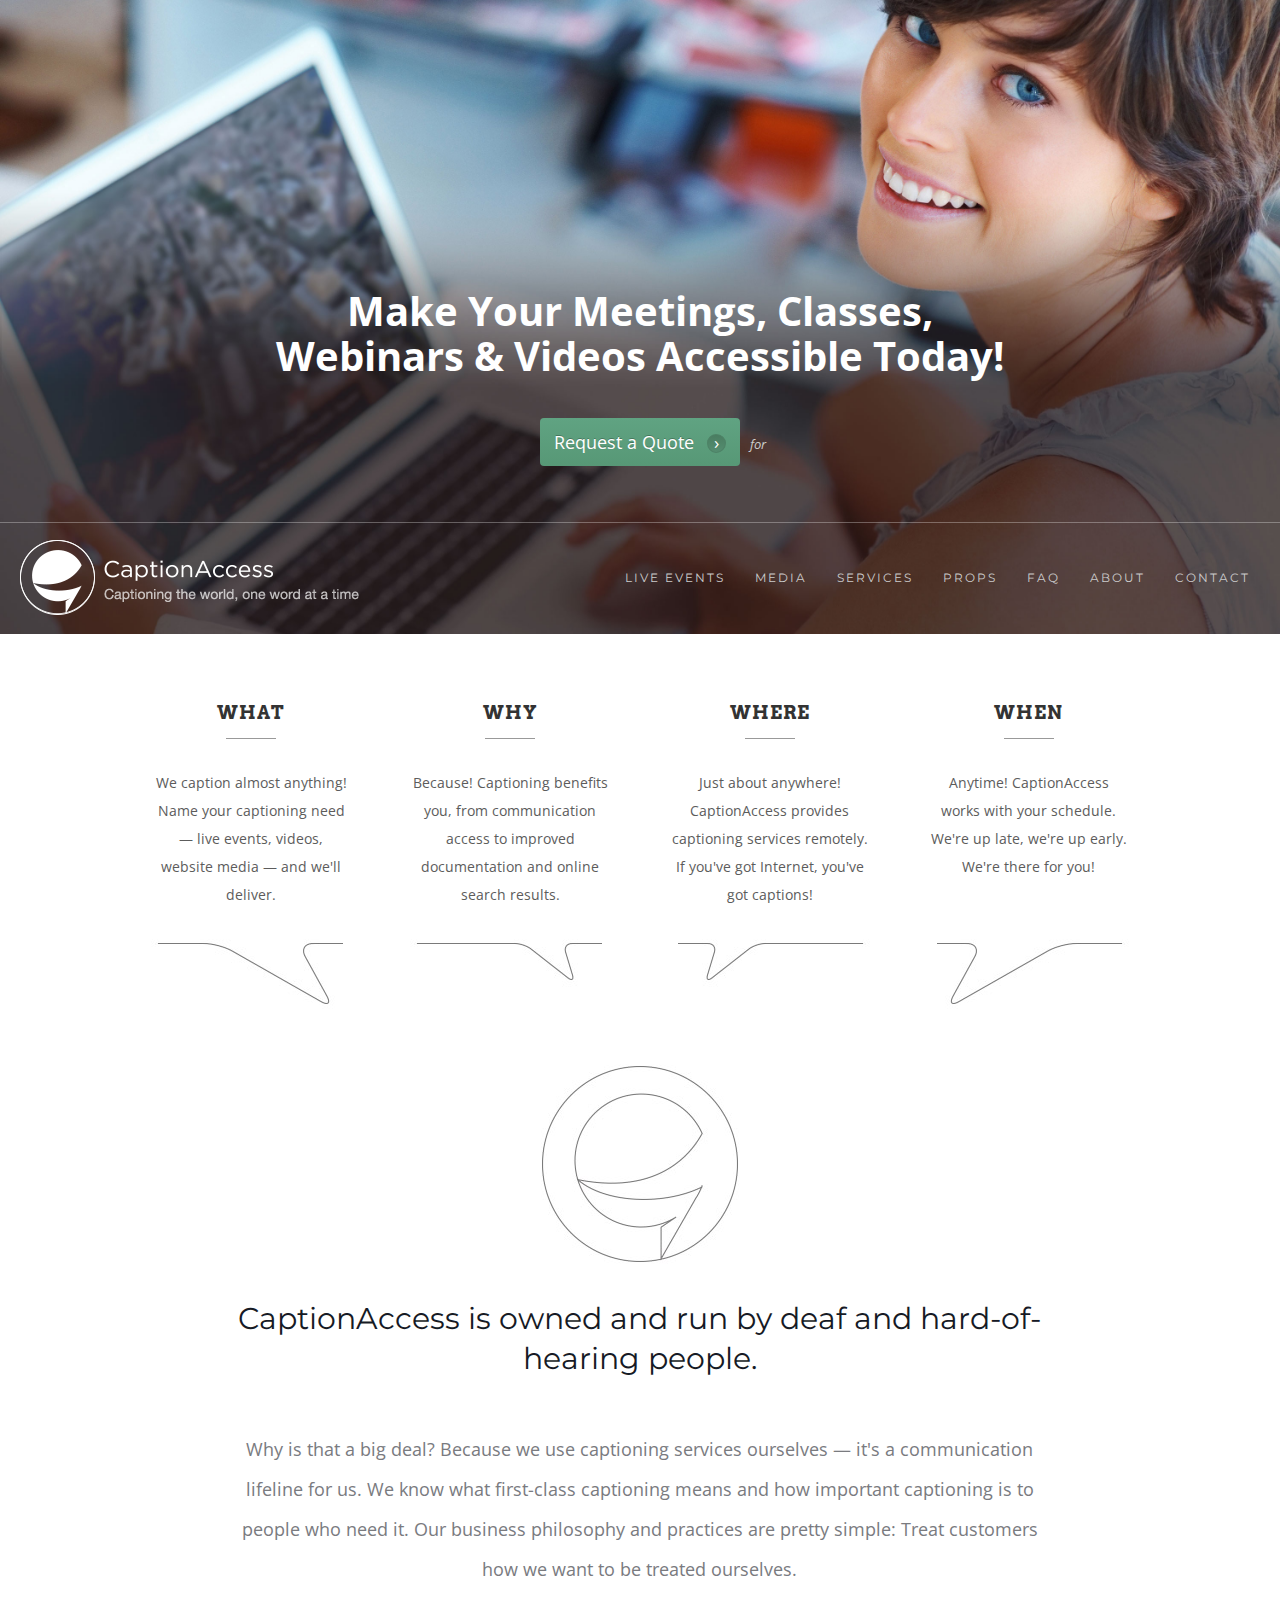
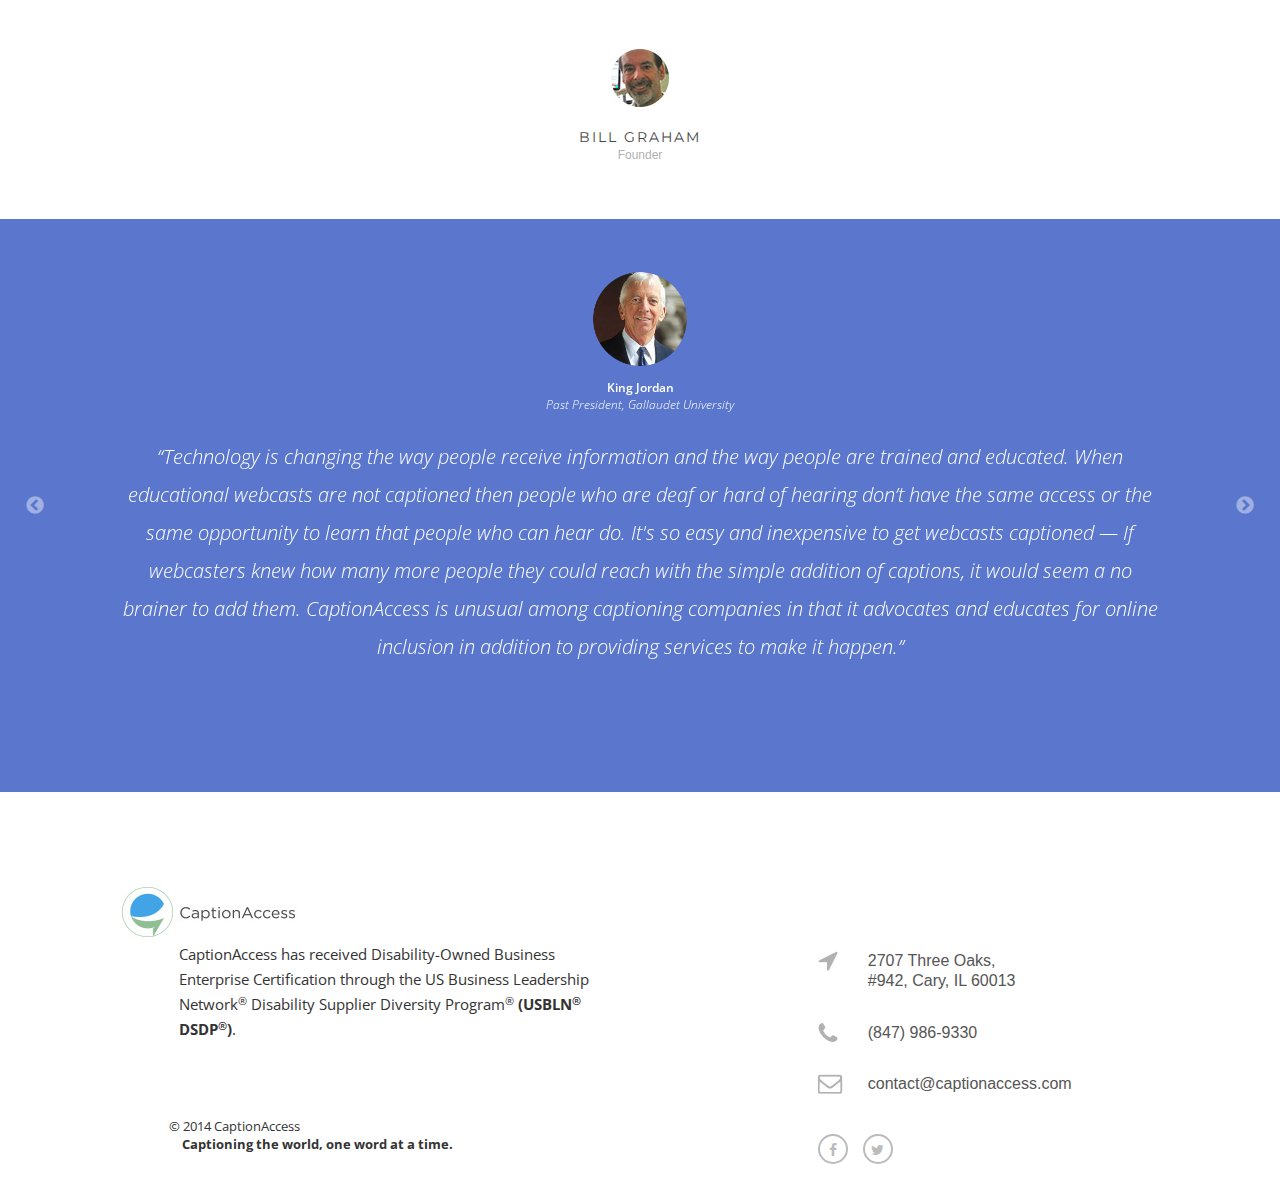
==== commit ef8896af: "Responsive design phase 2" ====
--- a/index.html
+++ b/index.html
@@ -22,22 +22,24 @@
 	<![endif]-->
 </head>
 
-<body onfocus="location.reload()">
+<body>
 	<div class="container-liquid col-xs-12 col-sm-12 col-md-12">
 		<div class="jumbotron">
-			<div class="header col-xs-12 col-sm-12 col-md-12">
+			<div id="header" class="col-xs-12 col-sm-12 col-md-12 default">
 				<h1 class="col-md-8 col-centered">Make Your Meetings, Classes, Webinars & Videos Accessible Today!</h1>
-				<button type="button" class="col-centered">
-					<span class="text">Request a Quote</span>
-					<span class="arrow">&rsaquo;</span>
-				</button>
+				<a href="contact.html">
+					<button type="button" class="col-centered">
+						<span class="text">Request a Quote</span>
+						<span class="arrow">&rsaquo;</span>
+					</button>
+				</a>
 				<div id="call-to-action-areas">
-					<span class="component3">for</span>
-					<span class="component4">&nbsp;</span>
+					<span id="area1">for</span>
+					<span id="area2">&nbsp;</span>
 				</div>
 			</div>
 		</div> <!-- jumbotron -->
-		<nav class="navbar navbar-default" role="navigation">
+		<nav class="navbar navbar-default default" role="navigation">
 			<div class="container-fluid">
 				<div class="navbar-header">
 					<button type="button" class="navbar-toggle" data-toggle="collapse" data-target="#bs-example-navbar-collapse-1">
@@ -46,17 +48,17 @@
 						<span class="icon-bar"></span>
 						<span class="icon-bar"></span>
 					</button>
-					<a class="navbar-brand" href="#">Brand</a>
+					<a class="navbar-brand" href="#">CaptionAccess</a>
 				</div>
 				<div class="collapse navbar-collapse" id="bs-example-navbar-collapse-1">
 					<ul class="nav navbar-nav navbar-right">
-						<li><a href="#">Live Events</a></li>
-						<li><a href="#">Media</a></li>
-						<li><a href="#">Services</a></li>
-						<li><a href="#">Props</a></li>
-						<li><a href="#">FAQ</a></li>
-						<li><a href="#">About</a></li>
-						<li><a href="#">Contact</a></li>
+						<li><a href="events.html">Live Events</a></li>
+						<li><a href="media.html">Media</a></li>
+						<li><a href="services.html">Services</a></li>
+						<li><a href="testimonials.html">Props</a></li>
+						<li><a href="faq.html">FAQ</a></li>
+						<li><a href="about.html">About</a></li>
+						<li><a href="contact.html">Contact</a></li>
 					</ul>
 				</div> <!-- /.navbar-collapse -->
 			</div> <!-- /.container-fluid -->
@@ -102,17 +104,17 @@
 			</div> <!-- /author -->
 		</div> <!-- /about-blurb -->
 		<div id="testimonials" class="col-xs-12 col-sm-12 col-md-12 blue">
-			<div class="col-xs-12 col-sm-12 col-md-8">
-				<div class="testimonial col-xs-12 col-sm-12 col-md-10 col-centered">
-					<div class="author col-xs-5 col-sm-5 col-md-3">
+			<div class="col-xs-12 col-sm-12 col-md-12">
+				<div class="testimonial col-xs-12 col-sm-12 col-md-12 col-centered">
+					<div class="author col-xs-5 col-sm-5 col-md-5">
 						<img class="author-avatar" src="images/avatar_king.png" alt="Picture of King Jordan, Past President, Gallaudet University">
 						<div class="author-name">King Jordan</div>
 						<div class="author-title">Past President, Gallaudet University</div>
 					</div> <!-- author -->
-					<p class="col-xs-12 col-sm-12 col-md-9">
+					<p class="col-xs-12 col-sm-12 col-md-11 col-centered">
 						“Technology is changing the way people receive information and the way people are trained and educated. When educational webcasts are not captioned then people who are deaf or hard of hearing don’t have the same access or the same opportunity to learn that people who can hear do. It's so easy and inexpensive to get webcasts captioned — If webcasters knew how many more people they could reach with the simple addition of captions, it would seem a no brainer to add them. CaptionAccess is unusual among captioning companies in that it advocates and educates for online inclusion in addition to providing services to make it happen.”
 					</p>
-				</div><!-- /testimonial -->
+				</div><!-- /testimonial 1 -->
 			</div>
 			<div class="col-xs-8 col-sm-8 col-md-8">
 				<div class="testimonial col-xs-12 col-sm-12 col-md-10 col-centered">
@@ -121,8 +123,8 @@
 						<div class="author-name">Kimberly Heibner</div>
 						<div class="author-title">Interpreter for the Deaf, NIC Master, Southern Illinois University at Carbondale</div>
 					</div> <!-- /author -->
-					<p class="col-xs-12 col-sm-12 col-md-9">“It has been a pleasure working with CaptionAccess. SIU requires the use of remote CART services for both an online student and a student onsite. CaptionAccess delivers first-rate captioning services in a professional, dedicated manner. They are easy to work with and have gone above and beyond the call of duty by traveling to the classroom to provide technical hands-on assistance. We would recommend CaptionAccess to any school that requires the use of all-around quality captioning services.”</p>
-				</div> <!-- /testimonial -->
+					<p class="col-xs-12 col-sm-12 col-md-11 col-centered">“It has been a pleasure working with CaptionAccess. SIU requires the use of remote CART services for both an online student and a student onsite. CaptionAccess delivers first-rate captioning services in a professional, dedicated manner. They are easy to work with and have gone above and beyond the call of duty by traveling to the classroom to provide technical hands-on assistance. We would recommend CaptionAccess to any school that requires the use of all-around quality captioning services.”</p>
+				</div> <!-- /testimonial 2 -->
 			</div>
 			<div class="col-xs-8 col-sm-8 col-md-8">
 				<div class="testimonial col-xs-12 col-sm-12 col-md-10 col-centered">
@@ -131,8 +133,68 @@
 						<div class="author-name">Kathlene Collins</div>
 						<div class="author-title">Publisher, Inside Higher Ed</div>
 					</div> <!-- /author -->
-					<p class="col-xs-12 col-sm-12 col-md-9">“CaptionAccess has provided captioning for deaf and hard-of-hearing participants for all Inside Higher Ed webinars since September, 2012. We do as many as four a month, on topics that range from the arcane (competency education and assessment) to the REALLY arcane (game design elements in online course development). We can have as many as four presenters talking over each other in fast-paced events. CaptionAccess does a fantastic job -- captioners are scheduled quickly, show up on time, do a wonderful job during the live event, and provide transcripts in 24 hours (often less). The good will Inside Higher Ed has accrued by providing this simple (and very economical) service is enormous. And CaptionAccess is a genuine pleasure to work with.”</p>
-				</div> <!-- /testimonial -->
+					<p class="col-xs-12 col-sm-12 col-md-11 col-centered">“CaptionAccess has provided captioning for deaf and hard-of-hearing participants for all Inside Higher Ed webinars since September, 2012. We do as many as four a month, on topics that range from the arcane (competency education and assessment) to the REALLY arcane (game design elements in online course development). We can have as many as four presenters talking over each other in fast-paced events. CaptionAccess does a fantastic job -- captioners are scheduled quickly, show up on time, do a wonderful job during the live event, and provide transcripts in 24 hours (often less). The good will Inside Higher Ed has accrued by providing this simple (and very economical) service is enormous. And CaptionAccess is a genuine pleasure to work with.”</p>
+				</div> <!-- /testimonial 3 -->
+			</div>
+			<div class="col-xs-8 col-sm-8 col-md-8">
+				<div class="testimonial col-xs-12 col-sm-12 col-md-10 col-centered">
+					<div class="author col-xs-5 col-sm-5 col-md-3">
+						<img class="author-avatar" src="images/avatar_grant.png" alt="Picture of Grant Peelle, Director, "I'm Fine, Thanks"">
+						<div class="author-name">Grant Peelle</div>
+						<div class="author-title">Director, &quot;I'm Fine, Thanks&quot;</div>
+					</div> <!-- /author -->
+					<p class="col-xs-12 col-sm-12 col-md-11 col-centered">“As filmmakers, it is our primary goal to connect and effectively communicate with our audience, which is why we chose CaptionAccess to caption both our movie trailer and our feature documentary, "I'm Fine, Thanks."  Without captioning, we are limiting the effectiveness of our storytelling.  We see captioning as an essential piece in our storytelling arsenal and CaptionAccess made this additional tool very successful for us.”</p>
+				</div> <!-- /testimonial 4 -->
+			</div>
+			<div class="col-xs-8 col-sm-8 col-md-8">
+				<div class="testimonial col-xs-12 col-sm-12 col-md-10 col-centered">
+					<div class="author col-xs-5 col-sm-5 col-md-3">
+						<img class="author-avatar" src="images/avatar_johnny.png" alt="Picture of Johnny B. Truant, Author and podcaster">
+						<div class="author-name">Johnny B. Truant</div>
+						<div class="author-title">Author and podcaster</div>
+					</div> <!-- /author -->
+					<p class="col-xs-12 col-sm-12 col-md-11 col-centered">“CaptionAccess has opened my eyes to the value of captioning, transcribing, and generally making the work I do online more accessible. By providing access, I'm getting deaf and hard-of-hearing people signing up for workshops and events they never could have signed up for before… which means more sales, which means more income. Consider me sold!”</p>
+				</div> <!-- /testimonial 5 -->
+			</div>
+			<div class="col-xs-8 col-sm-8 col-md-8">
+				<div class="testimonial col-xs-12 col-sm-12 col-md-10 col-centered">
+					<div class="author col-xs-5 col-sm-5 col-md-3">
+						<img class="author-avatar" src="images/avatar_margreta.png" alt="Picture of Margreta von Pein, Member, Bay Area Association for Disabled Sailors">
+						<div class="author-name">Margreta von Pein</div>
+						<div class="author-title">Member, Bay Area Association for Disabled Sailors</div>
+					</div> <!-- /author -->
+					<p class="col-xs-12 col-sm-12 col-md-11 col-centered">“CaptionAccess patiently walked me through the set up with two practice sessions before my meeting. CaptionAccess and the writer were flexible, friendly, and continually helpful. All was done affordably. I feel I can contact CaptionAccess anytime with a difficult captioning project on short notice and they will be there for me.”</p>
+				</div> <!-- /testimonial 6 -->
+			</div>
+			<div class="col-xs-8 col-sm-8 col-md-8">
+				<div class="testimonial col-xs-12 col-sm-12 col-md-10 col-centered">
+					<div class="author col-xs-5 col-sm-5 col-md-3">
+						<img class="author-avatar" src="images/avatar_marca.png" alt="Picture of Marca Bristo, President & CEO, Access Living">
+						<div class="author-name">Marca Bristo</div>
+						<div class="author-title">President & CEO, Access Living</div>
+					</div> <!-- /author -->
+					<p class="col-xs-12 col-sm-12 col-md-11 col-centered">“Industry leaders across all private, public and non-profit sectors express a commitment to diversity, but the principle is often overlooked when applied to people with disabilities. A prime example of this oversight is non-captioned videos and webinars, which send potential consumers, customers, and partners the message: "you are not wanted here." As more of us acquire the tools to produce online content, it is critical that we integrate captioning into our programming. This will benefit not only people who are Deaf and hard of hearing, but also people learning English, children learning to read, airport travelers, and many others. Like many things related to accessibility, what works well for people with disabilities, works well for just about everybody.”</p>
+				</div> <!-- /testimonial 7 -->
+			</div>
+			<div class="col-xs-8 col-sm-8 col-md-8">
+				<div class="testimonial col-xs-12 col-sm-12 col-md-10 col-centered">
+					<div class="author col-xs-5 col-sm-5 col-md-3">
+						<img class="author-avatar" src="images/avatar_karlovits.png" alt="Picture of Joe Karlovits, Former CEO and Founder, VITAC">
+						<div class="author-name">Joe Karlovits</div>
+						<div class="author-title">Former CEO and Founder, VITAC</div>
+					</div> <!-- /author -->
+					<p class="col-xs-12 col-sm-12 col-md-11 col-centered">“CaptionAccess really makes a difference for deaf and hard-of-hearing employees. Their services open communication to one of the most important aspects of work: meetings. And I think it’s a bonus that the company is owned by a deaf entrepreneur.  Employers have every reason to use their services, and I recommend that they do.”</p>
+				</div> <!-- /testimonial 8 -->
+			</div>
+			<div class="col-xs-8 col-sm-8 col-md-8">
+				<div class="testimonial col-xs-12 col-sm-12 col-md-10 col-centered">
+					<div class="author col-xs-5 col-sm-5 col-md-3">
+						<img class="author-avatar" src="images/avatar_storck.png" alt="Picture of Lauren E. Storck, President, Collaborative for Communication Access via Captioning and CaptionMatch.com">
+						<div class="author-name">Lauren E. Storck</div>
+						<div class="author-title">President, Collaborative for Communication Access via Captioning and CaptionMatch.com</div>
+					</div> <!-- /author -->
+					<p class="col-xs-12 col-sm-12 col-md-11 col-centered">“Corporate meetings are costly and it's best to have everyone on the 'same page' to maximize productivity and meaningful exchange among all there. Inclusion of CART is so useful for the group, since participants can maximize their various skills while having the transcript to review after the meeting too. Companies like CaptionAccess provide vital services for millions of people who need captioning for communication.”</p>
+				</div> <!-- /testimonial 9 -->
 			</div>
 		</div> <!-- /testimonials -->
 		<div id="footer" class="col-xs-12 col-sm-10 col-md-10 col-centered">
@@ -181,7 +243,7 @@
 	<div class="device-md visible-md"></div>
 
 
-	<script type="text/javascript" src="jquery.min.js"></script>
+	<script type="text/javascript" src="jquery.js"></script>
 	<script type="text/javascript" src="typed.js"></script>
 	<script type="text/javascript" src="slick/slick.min.js"></script>
 	<script type="text/javascript" src="bootstrap.min.js"></script>
--- a/styles.css
+++ b/styles.css
@@ -1,125 +1,244 @@
 body {
-    font-family:'Open Sans', sans-serif;
+	font-family:'Open Sans', sans-serif;
 }
 ul {
-    list-style-type: none;
-    overflow: auto;
+	list-style-type: none;
+	overflow: auto;
 }
 .col-centered {
-    float: none;
-    margin: 0 auto;
+	float: none;
+	margin: 0 auto;
 }
 .container-liquid {
-    padding: 0;
-    /*gets rid of the default left and right margins that prevent the container from stretching full-width*/
+	padding: 0; /*gets rid of the default left and right margins that prevent the container from stretching full-width*/
 }
 .jumbotron {
 	background-color: #555;
-    background: url(images/header.jpg) center right no-repeat;
-    background-size: cover;
-    overflow: auto;
-    margin-bottom: 0; /*lines it up right on top of the navbar*/
-}
-.header {
-    text-align: center;
-    padding-bottom: 100px; /* extends the background image beneath the navbar*/
-}
-.header h1 {
-    font-weight: 700;
-    font-size: 40px;
-    line-height: 45px;
-    color: #FFF;
-    margin: 0 auto;
-    margin-top: 240px;
-    margin-bottom: 40px;
-    text-align: center;
-}
-.header button {
-    border: 0;
-    border-radius: 4px;
-    background-color: #579876;
-    background-image: -webkit-gradient(linear, 0 0, 0 100%, from(#579876), to(#60a382));
-    background-image: -webkit-linear-gradient(to top, #579876, #60a382);
-    background-image: -moz-linear-gradient(to top, #579876, #60a382);
-    background-image: -o-linear-gradient(to top, #579876, #60a382);
-    background-image: linear-gradient(to top, #579876, #60a382);
-    text-align: center;
-    line-height: 46px;
-    color: #FFF;
-    font-size: 18px;
-    width: 200px;
-    display: inline-block;
-}
-.header button:hover, .header button:hover span {
-    background-color: #CCA74F !important;
-    background-image: none !important;
-    border-color: #ECD399 !important;
-}
-.header button .text {
-    font-size: 18px;
-    text-shadow: 0px -1px 0px rgba(0, 0, 0, 0.25);
-    position: relative;
-    left: -2%;
-}
-.header button .arrow {
-    width: 19px;
-    height: 19px;
-    border-radius: 9px 10px 10px 9px/9px 9px 10px 10px;
-    background-color: #4e8367;
-    border: solid 1px #4e8367;
-    background-image: -webkit-gradient(linear, 0 0, 0 100%, from(#548d70), to(#4a7d61));
-    background-image: -webkit-linear-gradient(to top, #548d70, #4a7d61);
-    background-image: -moz-linear-gradient(to top, #548d70, #4a7d61);
-    background-image: -o-linear-gradient(to top, #548d70, #4a7d61);
-    background-image: linear-gradient(to top, #548d70, #4a7d61);
-    display: inline-block;
-    line-height: 14px;
-    position: relative;
-    left: 2%;
-}
-.navbar {
-    background: none;
-    border: none;
-    border-top: thin rgba(255, 255, 255, 0.3) solid;
-    box-shadow: none;
-    border-radius: 0;
-    margin-top: -112px; /*push the navbar in the -Y direction by (navbar height + 2) px*/
-}
+	background: url(images/header.jpg) center right no-repeat;
+	background-size: cover;
+	overflow: auto;
+	margin-bottom: 0; /*lines it up right on top of the navbar*/
+}
+#header.default {
+	text-align: center;
+	padding-bottom: 100px; /* extends the background image beneath the navbar */
+}
+#header.inner {
+	background-color: #41a4e6;
+	min-height: 70px;
 
+}
+#header.inner p {
+	font-size: 18px;
+	color: #FFF;
+	position: relative;
+}
+#header.default h1 {
+	font-weight: 700;
+	font-size: 40px;
+	line-height: 45px;
+	color: #FFF;
+	margin: 0 auto;
+	margin-top: 240px;
+	margin-bottom: 40px;
+	text-align: center;
+}
+#header.default button {
+	border: 0;
+	border-radius: 4px;
+	background-color: #579876;
+	background-image: -webkit-gradient(linear, 0 0, 0 100%, from(#579876), to(#60a382));
+	background-image: -webkit-linear-gradient(to top, #579876, #60a382);
+	background-image: -moz-linear-gradient(to top, #579876, #60a382);
+	background-image: -o-linear-gradient(to top, #579876, #60a382);
+	background-image: linear-gradient(to top, #579876, #60a382);
+	text-align: center;
+	line-height: 46px;
+	color: #FFF;
+	font-size: 18px;
+	width: 200px;
+	display: inline-block;
+}
+#header.inner button {
+	border: 0;
+	border-radius: 4px;
+	background-color: #579876;
+	background-image: -webkit-gradient(linear, 0 0, 0 100%, from(#f2c63a), to(#f7db53));
+	background-image: -webkit-linear-gradient(to top, #f2c63a, #f7db53);
+	background-image: -moz-linear-gradient(to top, #f2c63a, #f7db53);
+	background-image: -o-linear-gradient(to top, #f2c63a, #f7db53);
+	background-image: linear-gradient(to top, #f2c63a, #f7db53);
+	text-align: center;
+	line-height: 43px;
+	color: #7c6c30;
+	font-size: 18px;
+	width: 200px;
+	position: relative;
+	height: 46px;
+}
+#header.default button:hover, #header.default button:hover span {
+	background-color: #CCA74F !important;
+	background-image: none !important;
+	border-color: #ECD399 !important;
+}
+#header.inner button:hover, #header.inner button:hover span {
+	color: #FFF;
+	text-shadow: none;
+	background-color: #CCA74F !important;
+	background-image: none !important;
+	border-color: #ECD399 !important;
+}
+#header.default button .text {
+	font-size: 18px;
+	text-shadow: 0px -1px 0px rgba(0, 0, 0, 0.25);
+	position: relative;
+	left: -2%;
+}
+#header.inner button .text {
+	text-shadow: 0 1px rgba(255,255,255,.75);
+}
+#header.default button .arrow {
+	width: 19px;
+	height: 19px;
+	border-radius: 9px 10px 10px 9px/9px 9px 10px 10px;
+	background-color: #4e8367;
+	border: solid 1px #4e8367;
+	background-image: -webkit-gradient(linear, 0 0, 0 100%, from(#548d70), to(#4a7d61));
+	background-image: -webkit-linear-gradient(to top, #548d70, #4a7d61);
+	background-image: -moz-linear-gradient(to top, #548d70, #4a7d61);
+	background-image: -o-linear-gradient(to top, #548d70, #4a7d61);
+	background-image: linear-gradient(to top, #548d70, #4a7d61);
+	display: inline-block;
+	line-height: 14px;
+	position: relative;
+	left: 2%;
+}
+#header.inner button .arrow {
+	width: 19px;
+	height: 19px;
+	border-radius: 9px 10px 10px 9px/9px 9px 10px 10px;
+	background-color: #c7ad47;
+	border: solid 1px #c7ad47;
+	background-image: -webkit-gradient(linear, 0 0, 0 100%, from(#e8c636), to(#e2bb2c));
+	background-image: -webkit-linear-gradient(to top, #e8c636, #e2bb2c);
+	background-image: -moz-linear-gradient(to top, #e8c636, #e2bb2c);
+	background-image: -o-linear-gradient(to top, #e8c636, #e2bb2c);
+	background-image: linear-gradient(to top, #e8c636, #e2bb2c);
+	display: inline-block;
+	line-height: 14px;
+	position: relative;
+	left: 2%;
+}
+.navbar.default {
+	background: none;
+	border: none;
+	border-top: thin rgba(255, 255, 255, 0.3) solid;
+	box-shadow: none;
+	border-radius: 0;
+	margin-top: -112px; /*push the navbar in the -Y direction by (navbar height + 2) px*/
+}
+.navbar.inner {
+	background: #41a4e6;
+	margin-top: 0;
+	border: none;
+}
 /*change navbar height to 110px*/
- .navbar-brand, .navbar-nav li a {
-    line-height: 110px;
-    height: 110px;
-    padding-top: 0;
-}
-.navbar-brand {
-    background: url(images/logo.png) left center no-repeat;
-    width: 350px;
-    text-indent: -99999px;
-}
-
+ .navbar.default .navbar-brand, .navbar.default .navbar-nav a {
+	line-height: 110px;
+	height: 110px;
+	padding-top: 0;
+}
+.navbar.default .navbar-brand {
+	background: url(images/logo.png) left center no-repeat;
+	width: 350px;
+	text-indent: -99999px;
+	margin-left: 0px;
+}
+.navbar.inner .navbar-brand {
+	background: url(images/logo.png) left center no-repeat;
+	width: 350px;
+	position: relative;
+	top: 10px;
+	height: 80px;
+	margin-left: 0 !important;
+	text-indent: -99999px;
+}
+.navbar.default .navbar-header {
+	background: none;
+}
+.navbar.inner .navbar-header {
+	background: #41a4e6;
+}
+.navbar.inner .navbar-container {
+	border-bottom: thin #7abfee solid;
+}
 /*main nav links*/
- .navbar-nav a {
-    color: #CCC !important;
-    text-shadow: none !important;
-    font-size: 12px;
-    font-family:'Montserrat', sans-serif;
-    text-transform: uppercase;
-    letter-spacing: 2px;
-    text-decoration: none;
-}
-.navbar-nav a:hover {
-    color: #FFF !important;
-}
-
+.navbar.default .navbar-nav a {
+	color: #CCC !important;
+	text-shadow: none !important;
+	font-size: 12px;
+	font-family:'Montserrat', sans-serif;
+	text-transform: uppercase;
+	letter-spacing: 2px;
+	text-decoration: none;
+}
+.navbar.default .navbar-nav a:hover {
+	color: #FFF !important;
+}
+.navbar.inner .navbar-nav a {
+	top: 35px;
+	color: #A3D7FF !important;
+	text-shadow: none !important;
+	font-size: 12px;
+	font-family:'Montserrat', sans-serif;
+	text-transform: uppercase;
+	letter-spacing: 2px;
+	padding-top: 10px!important;
+	padding-bottom: 10px!important;
+	text-decoration: none;
+}
+.navbar.inner .navbar-nav>.open>a, .navbar.inner .navbar-nav>.open>a:hover, .navbar.inner .navbar-nav>.open>a:focus, .navbar.inner .navbar-nav a:hover {
+	color: #FFF !important;
+	background-color: #2377AF !important;
+	border-radius: 4px;
+}
+.navbar.inner .navbar-nav {
+	overflow: visible;
+}
+.navbar.inner .navbar-nav .dropdown {
+	height: 110px;
+}
+.navbar.inner .navbar-nav .dropdown-menu {
+	top: 70px;
+	border: 5px solid #2377AF;
+	border-radius: 4px;
+}
+.navbar.inner .navbar-nav .dropdown-menu a {
+	font-family: 'Open Sans', sans-serif;
+	text-transform: none;
+	color: #333 !important;
+	letter-spacing: 0;
+	font-size: 15px;
+	padding: 1px 20px!important;
+	height: 40px!important;
+	line-height: 40px!important;
+}
+.navbar.inner .navbar-nav .dropdown-menu>li>a:hover, .navbar.inner .navbar-nav .dropdown-menu>li>a:focus {
+	background: none;
+	color: #FFF!important;
+	border-radius: 0;
+}
+.navbar.inner .navbar-toggle:hover, .navbar.inner .navbar-toggle:focus { /* CHECK */
+	background-color: #79B9FF!important;
+}
 /*fix for "xs" screens to make navbar stick to the top over a solid bg*/
- .navbar-fixed-top {
-    top: 0 !important;
-    position: fixed !important;
-    background-color: rgba(0, 0, 0, 0.4) !important;
+.navbar-fixed-top {
+	top: 0 !important;
+	position: fixed !important;
+	background-color: rgba(0, 0, 0, 0.4) !important;
 }
 .navbar-collapse {
-    border:none; /*turn off menu top border*/
+	border: none; /*turn off menu top border*/
 }
 #call-to-action-areas {
 	color: #FFF;
@@ -130,12 +249,12 @@
 	width: 200px;
 	left: 210px;
 }
-#call-to-action-areas .component3 {
+#call-to-action-areas #area1 {
 	font-style: italic;
 	font-size: 13px;
 	color: #CCC;
 }
-#call-to-action-areas .component4 {
+#call-to-action-areas #area2 {
 	font-style: italic;
 	letter-spacing: 1px;
 }
@@ -143,15 +262,15 @@
 	padding-top: 30px;
 }
 #features li {
-    padding: 0 30px;
-    text-align: center;
+	padding: 0 30px;
+	text-align: center;
 }
 #features h2 {
-    font-family:'Arvo', Georgia, serif;
-    font-size: 18px;
-    text-transform: uppercase;
-    letter-spacing: 1px;
-    font-weight: 700;
+	font-family:'Arvo', Georgia, serif;
+	font-size: 18px;
+	text-transform: uppercase;
+	letter-spacing: 1px;
+	font-weight: 700;
 }
 hr.translucent-black {
 	border: none;
@@ -163,57 +282,57 @@
 	margin-bottom: 30px;
 }
 #features .description {
-    color: #5c5c5c;
-    line-height: 28px;
-    height: 15em;
+	color: #5c5c5c;
+	line-height: 28px;
+	height: 15em;
 }
 #callout1 {
-    background: url(images/callout-bg1.jpg) bottom center no-repeat;
+	background: url(images/callout-bg1.jpg) bottom center no-repeat;
 }
 #callout2 {
-    background: url(images/callout-bg2.jpg) bottom center no-repeat;
+	background: url(images/callout-bg2.jpg) bottom center no-repeat;
 }
 #callout3 {
-    background: url(images/callout-bg3.jpg) bottom center no-repeat;
+	background: url(images/callout-bg3.jpg) bottom center no-repeat;
 }
 #callout4 {
-    background: url(images/callout-bg4.jpg) bottom center no-repeat;
+	background: url(images/callout-bg4.jpg) bottom center no-repeat;
 }
 #about-blurb {
-    text-align: center;
-    margin-top: 55px;
+	text-align: center;
+	margin-top: 55px;
 }
 #about-blurb h1 {
-    font-family:'Montserrat', sans-serif;
-    font-size: 30px;
-    line-height: 40px;
-    font-weight: normal;
-    color: #161a25;
-    margin: 0 auto;
-    margin-top: 35px;
-    margin-bottom: 50px;
+	font-family:'Montserrat', sans-serif;
+	font-size: 30px;
+	line-height: 40px;
+	font-weight: normal;
+	color: #161a25;
+	margin: 0 auto;
+	margin-top: 35px;
+	margin-bottom: 50px;
 }
 #about-blurb p {
-    color: #7a7b7f;
-    font-size: 18px;
-    margin: 0 auto;
-    line-height: 40px;
+	color: #7a7b7f;
+	font-size: 18px;
+	margin: 0 auto;
+	line-height: 40px;
 }
 #about-blurb .author-avatar {
-    margin-top: 60px;
+	margin-top: 60px;
 }
 #about-blurb .author-name {
-    font-family:'Montserrat', sans-serif;
-    font-size: 14px;
-    text-transform: uppercase;
-    margin-top: 20px;
-    letter-spacing: 2px;
-    color: #464646;
+	font-family:'Montserrat', sans-serif;
+	font-size: 14px;
+	text-transform: uppercase;
+	margin-top: 20px;
+	letter-spacing: 2px;
+	color: #464646;
 }
 #about-blurb .author-title {
-    font-family: sans-serif;
-    font-size: 12px;
-    color: #b2b2b2;
+	font-family: sans-serif;
+	font-size: 12px;
+	color: #b2b2b2;
 }
 #testimonials {
 	margin-top: 55px;
@@ -225,6 +344,7 @@
 .teal {	background-color: #1b859b; }
 .blue {	background-color: #5A77CD; }
 .testimonial {
+	text-align: center;
 	font-style: italic;
 	color: #FFF;
 	font-size: 16px;
@@ -234,32 +354,39 @@
 	padding: 0;
 }
 .testimonial .author {
-	float: left;
+	float: none;
+	margin: 0 auto;
+	/* float: left; */
 	font-style: italic;
+}
+.testimonial .author-avatar {
+	width: 100px;
+	margin: 0 auto;
 }
 .testimonial .author-name {
 	font-size: 12px;
 	font-weight: 600;
 	margin-top: 10px;
+	font-style: normal;
 }
 .testimonial .author-title {
 	font-weight: 300;
 	font-size: 12px;
-	width: 200px;
+	/* width: 200px; */
+	width: auto;
 }
 .testimonial p {
-	line-height: 30px;
-	display: table-cell;
-  	vertical-align: middle;
-	min-height: 260px;
+	line-height: 38px;
 	margin-top: 25px;
 	font-weight: 300;
+	font-size: 20px;
 }
 .slick-slide {
 	padding: 0;
 }
 #footer {
 	padding: 0;
+	overflow: auto;
 	padding-top: 60px;
 }
 #legal {
@@ -364,105 +491,177 @@
 	100% { opacity:1; }
 }
 @-keyframes blink {
-    0% { opacity:1; }
-    50% { opacity:0; }
-    100% { opacity:1; }
+	0% { opacity:1; }
+	50% { opacity:0; }
+	100% { opacity:1; }
 }
 @-webkit-keyframes blink {
-    0% { opacity:1; }
-    50% { opacity:0; }
-    100% { opacity:1; }
+	0% { opacity:1; }
+	50% { opacity:0; }
+	100% { opacity:1; }
 }
 @-moz-keyframes blink {
-    0% { opacity:1; }
-    50% { opacity:0; }
-    100% { opacity:1; }
+	0% { opacity:1; }
+	50% { opacity:0; }
+	100% { opacity:1; }
 }
 @-ms-keyframes blink {
-    0% { opacity:1; }
-    50% { opacity:0; }
-    100% { opacity:1; }
+	0% { opacity:1; }
+	50% { opacity:0; }
+	100% { opacity:1; }
 }
 @-o-keyframes blink {
-    0% { opacity:1; }
-    50% { opacity:0; }
-    100% { opacity:1; }
+	0% { opacity:1; }
+	50% { opacity:0; }
+	100% { opacity:1; }
+}
+.slick-prev {
+	left: 25px;
+	opacity: 0.5;
+}
+.slick-next {
+	right: 25px;
+	opacity: 0.5;
+}
+#content-grid li {
+	margin-bottom: 90px;
+	/* border-bottom: 1px rgba(0,0,0,0.2) solid; */
+}
+#content-grid li:nth-child(odd){
+    clear:both; /* prevents right-floating of li when previous row lis are of unequal lenght */
+}
+#content-grid li img {
+	padding-bottom: 40px;
+}
+#content-grid li .header {
+	text-align: left;
+	font-weight: 800;
+	font-size: 30px;
+	text-transform: uppercase;
+	margin: 0 auto;
+}
+#content-grid li h6 {
+	font-size: 15px;
+	margin-top: 0;
+	margin-bottom: 15px;
+	font-weight: normal;
+	color: #999;
+}
+#content-grid li .description {
+	font-size: 15px;
+	line-height: 28px;
+	color: #333;
 }
 /* special responsive checkpoint */
- @media(max-width: 1030px) {
- 	.header {
-        padding-bottom: 0;
-    }
- 	.navbar {
- 		margin-top: 0;
- 	}
-    .navbar-toggle {
-        margin-top: 38px;
-        border: 2px #7E7E7E solid!important;
-        display: block;
-    }
-    .navbar-nav>li>a {
-        padding-top: 10px;
-        padding-bottom: 10px;
-        line-height: 40px;
-        height: 40px;
-    }
-    #features .description {
-	    color: #5c5c5c;
-	    line-height: 28px;
-	    height: 7em;
-	}
-    #features li {
-    	background: none;
-    }
-    hr.translucent-black {
+ @media(max-width: 1100px) {
+	#header.default {
+		padding-bottom: 0;
+	}
+	.navbar.default {
+		margin-top: 0;
+	}
+	.navbar.default .navbar-brand, .navbar.inner .navbar-brand {
+		/* !important to override the desktop mode customizations (applies to both "default" and "inner" classes) */
+		height: 80px;
+		top: 0;
+		background: url(images/logo-xs.png) 15px center no-repeat;
+	}
+	.navbar-toggle {
+		margin-top: 38px;
+		border: 2px #7E7E7E solid!important;
+		display: block;
+	}
+	.navbar-toggle.inner {
+		margin-top: 22px; /*inner*/
+		border-color: #FFF!important;
+	}
+	.navbar-toggle.inner .icon-bar {
+		background-color: #FFF;
+	}
+	.navbar-collapse.inner {
+		background-color: #41a4e6;
+	}
+	.navbar-nav.default a {
+		padding-top: 10px;
+		padding-bottom: 10px;
+		line-height: 40px;
+		height: 40px;
+	}
+	.navbar.inner .navbar-nav .dropdown {
+		height: auto;
+	}
+	.navbar.inner .navbar-nav .dropdown-menu {
+		border: none;
+	}
+	.navbar.inner .navbar-nav a {
+		padding-top: 12px!important;
+		height: 40px;
+		top: 0;
+		border-radius: 0!important;
+	}
+	.navbar.inner .navbar-nav .dropdown-menu a {
+		padding-top: 0!important;
+		color: #FFF!important;
+	}
+	.navbar.inner .navbar-nav .dropdown-menu a:hover {
+		background-color: #6DB7E9 !important;
+	}
+	#features .description {
+		color: #5c5c5c;
+		line-height: 28px;
+		height: 7em;
+	}
+	#features li {
+		background: none;
+	}
+	hr.translucent-black {
 		margin-bottom: 30px;
 	}
 }
 /* phone (xs) */
  @media(max-width:767px) {
-    .navbar-nav li a {
-        line-height: 40px;
-        height: 40px
-    }
-    .navbar-brand {
-        height: 80px;
-        background: url(images/logo-xs.png) 15px center no-repeat;
-    }
-    .navbar-toggle {
-        margin-top: 23px;
-    }
-    .header {
-        padding-bottom: 0;
-    }
-    .header h1 {
-        font-size: 35px;
-        line-height: 40px;
-    }
-    #call-to-action-areas {
-    	left: 30px;
-    	top: 3px;
-    }
-    #features li {
-    	float: none;
-    	margin: 0 auto !important;
-    }
-    #features .description {
-	    height: 10em;
-	}
-	.testimonial {
-		text-align: center;
-	}
-	.testimonial .author {
+	.navbar.default .navbar-nav a {
+		line-height: 40px;
+		height: 40px
+	}
+	.navbar-brand {
+		height: 80px;
+		background: url(images/logo-xs.png) 15px center no-repeat;
+	}
+	.navbar-toggle {
+		margin-top: 23px;
+	}
+	#header.default {
+		padding-bottom: 0;
+	}
+	#header.default h1 {
+		font-size: 35px;
+		line-height: 40px;
+	}
+	#header.inner p {
+		margin: 10px auto;
+		line-height: 25px;
+	}
+	#call-to-action-areas {
+		left: 30px;
+		top: 3px;
+	}
+	#features li {
 		float: none;
-		margin: 0 auto;
+		margin: 0 auto !important;
+	}
+	#features .description {
+		height: 10em;
 	}
 	.testimonial .author-avatar {
 		width:70px;
-		margin: 0 auto;
 	}
 	.testimonial .author-title {
 		width: auto;
+	}
+	.testimonial p {
+		font-size: 16px;
+		line-height: 30px;
 	}
 	#contact {
 		border-top: thin rgb(228, 228, 228) solid;
@@ -505,7 +704,7 @@
 }
 /* tablet (sm) */
  @media(min-width:768px) {
- 	#features li {
- 		padding-bottom: 30px;
- 	}
+	#features li {
+		padding-bottom: 30px;
+	}
 }